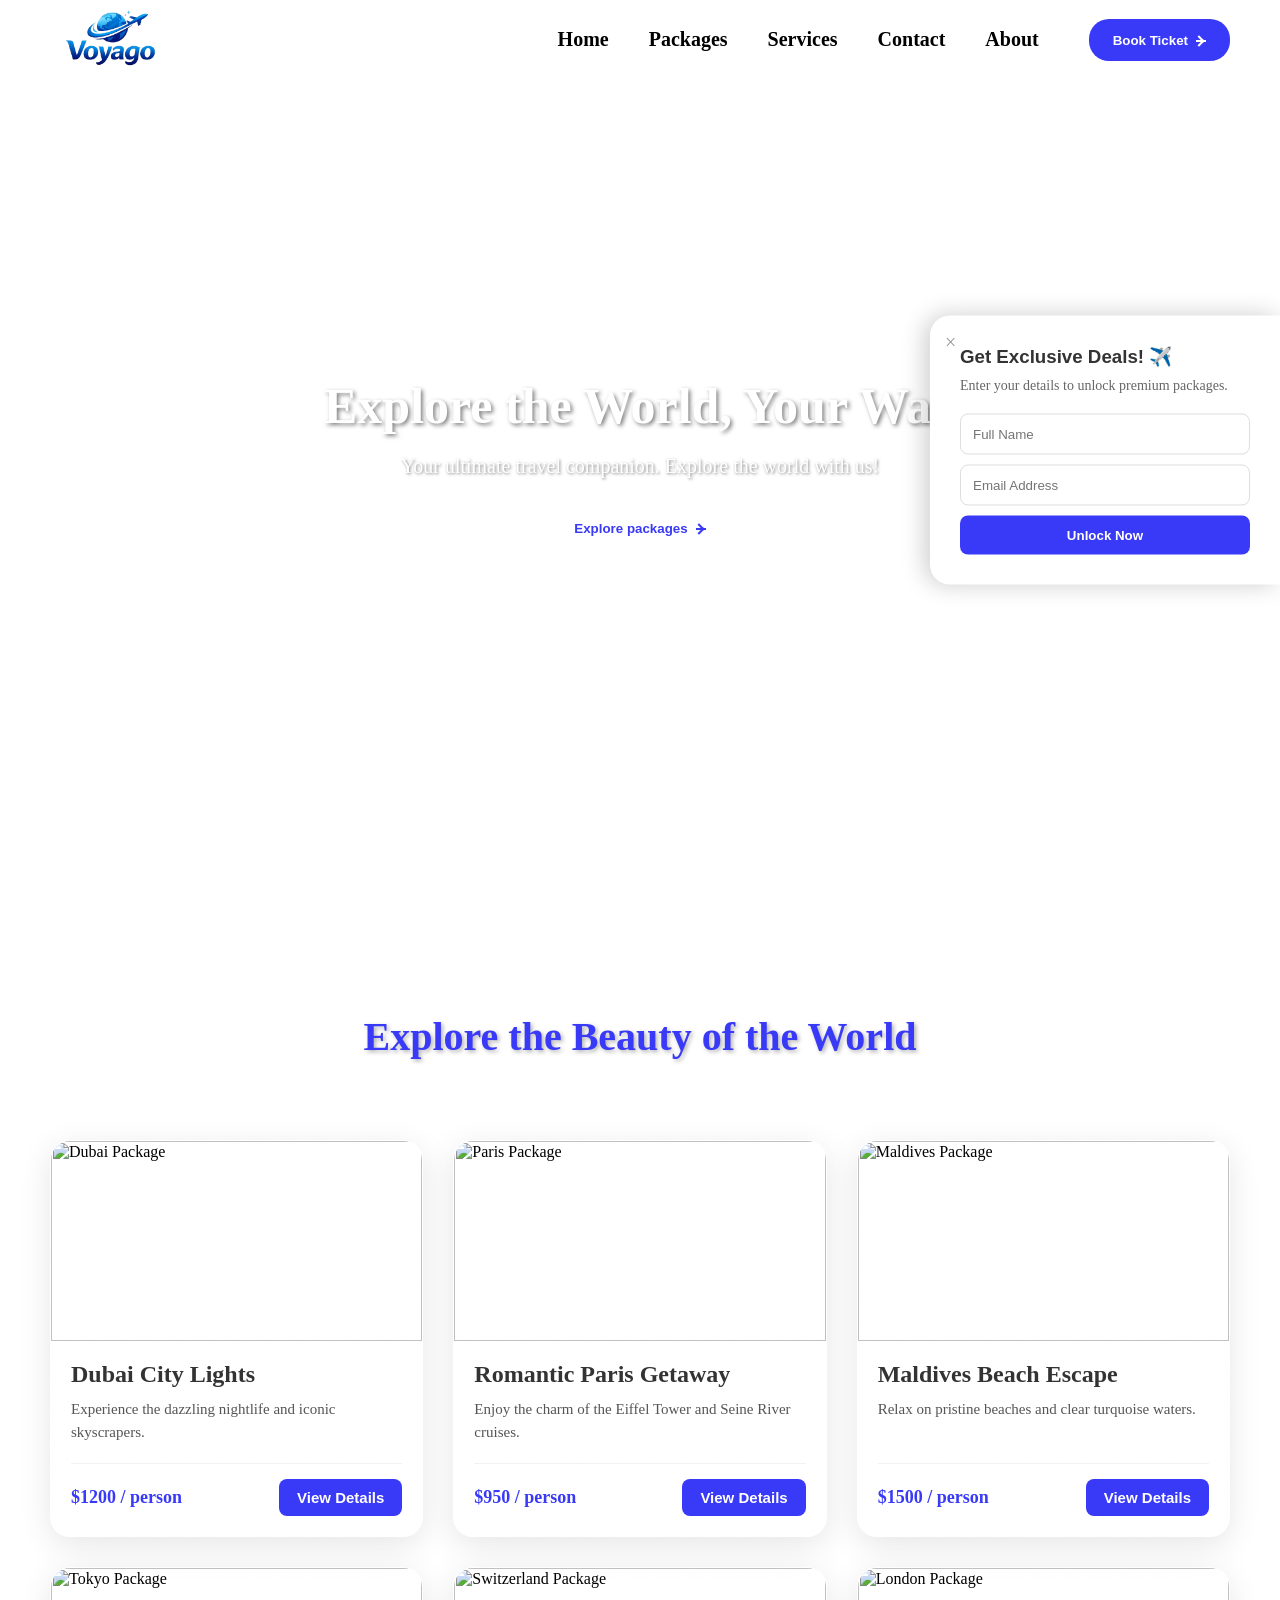
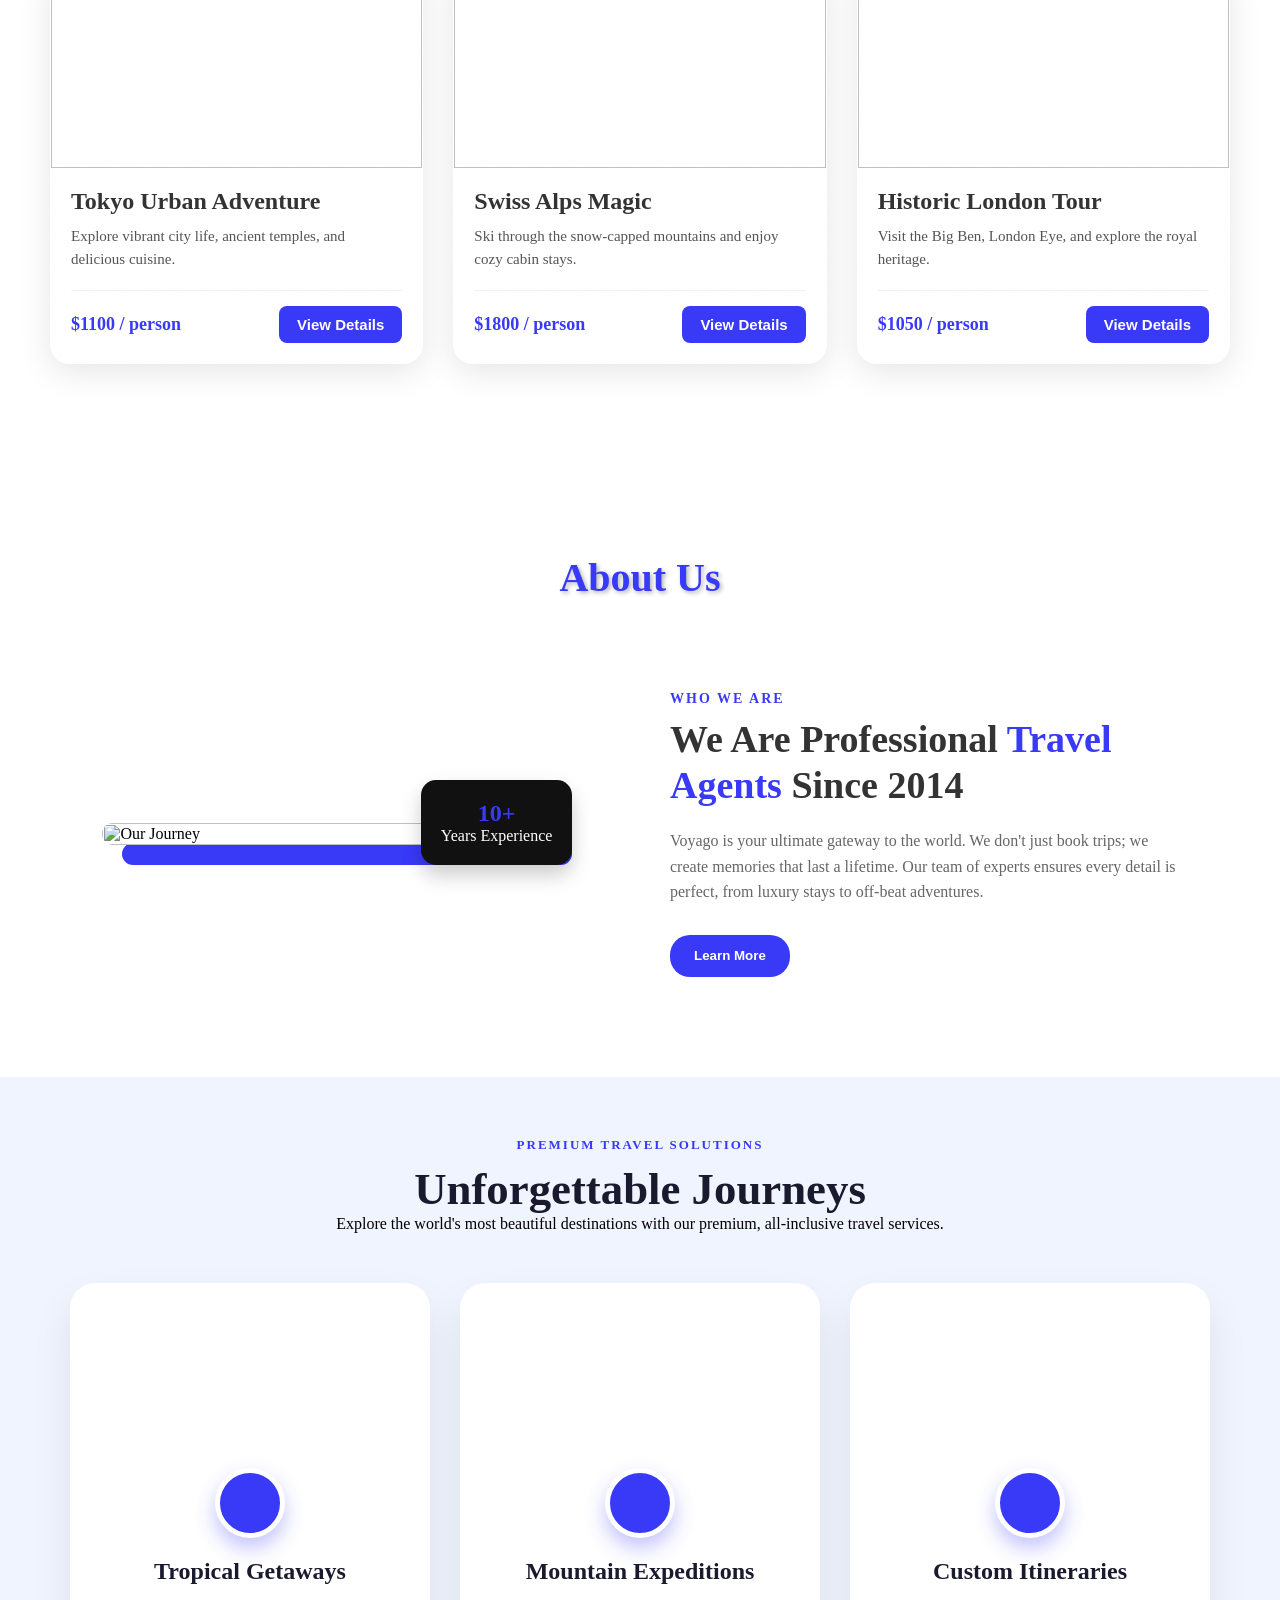
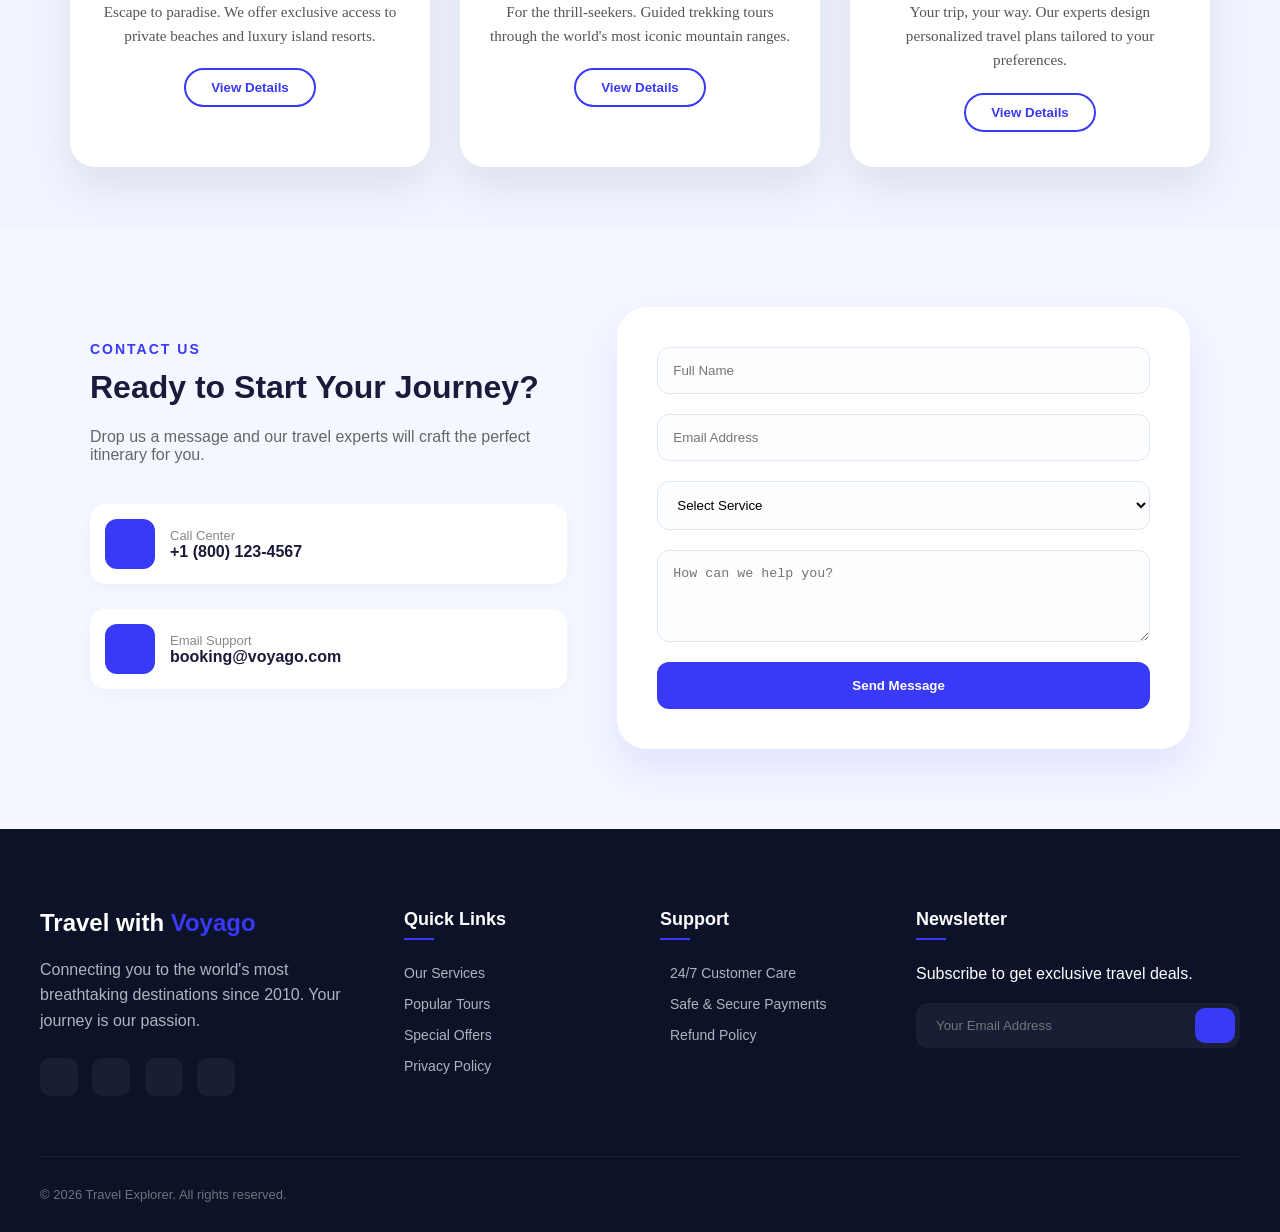
==== index.html @ 43eb56de "first commit" ====
\<!DOCTYPE html>
<html lang="en">
<head>
    <meta charset="UTF-8">
    <meta name="viewport" content="width=device-width, initial-scale=1.0">
    <title>Voyago | Travel & Tourism</title>
    <link rel="stylesheet" href="style.css">
    <link rel="shortcut icon" href="./images/tourism.png" type="image/x-icon">
    <link href="https://unpkg.com/aos@2.3.1/dist/aos.css" rel="stylesheet">
</head>
<body>
    
<!-- -------- - Header Section --------- -->

<header>
    <div class="logo">
            <a href="index.html"><img src="./images/tourism.png" alt="Voyago Logo"></a>
    </div>

    <input type="checkbox" id="check">
    <label for="check" class="checkbtn">
        <span>☰</span>
    </label>

    <nav>
        <ul>
            <li><a href="index.html">Home</a></li>
            <li><a href="#packages">Packages</a></li>
            <li><a href="#services">Services</a></li>
            <li><a href="#contact">Contact</a></li>
            <li><a href="#about">About</a></li>
        </ul>
        <button class="bn">
            <a href="signup.html">Book Ticket</a>
            <div class="arrow-wrapper"><div class="arrow"></div></div>
        </button>
    </nav>
</header>

<!-- ---------- - Hero Section content --------- -->

<div class="containerr" data-aos="fade-up-left">
    <div class="content">
        <section id="home" class="home-section">
            <h1>Explore the World, Your Way</h1>
            <p>Your ultimate travel companion. Explore the world with us!</p>
            <button class="bu">
                <a href="#packages">Explore packages</a>
                <div class="arrow-wrapper"><div class="arrow"></div></div>
            </button>
        </section>
    </div>
</div>

<!-- -------- js for entering page  --------- -->

<div id="sidePanel" class="side-panel">
    <div class="panel-content">
        <span class="close-btn">&times;</span>
        <h3>Get Exclusive Deals! ✈️</h3>
        <p>Enter your details to unlock premium packages.</p>
        <div class="input-group">
            <input type="text" id="uName" placeholder="Full Name">
            <input type="email" id="uEmail" placeholder="Email Address">
            <button id="saveData">Unlock Now</button>
        </div>
    </div>
</div>

<!-- --------- Explore the beauti of world --------- -->

<section class="destination" >

    <div class="con">
        <h1>Explore the Beauty of the World</h1>
    </div>

    <section id="packages" class="modern-cards-section">
    <div class="cards-grid">

        <div class="modern-card" >
            <img src="https://i.pinimg.com/1200x/f7/7c/69/f77c69b13645ffdb488c68adf1e78710.jpg" alt="Dubai Package">
            <div class="card-body">
                <h3>Dubai City Lights</h3>
                <p>Experience the dazzling nightlife and iconic skyscrapers.</p>
                <div class="card-footer">
                    <span class="price">$1200 / person</span>
                    <button class="action-btn">View Details</button>
                </div>
            </div>
        </div>

        <div class="modern-card">
            <img src="https://images.unsplash.com/photo-1502602898657-3e91760cbb34?q=80&w=1000&auto=format&fit=crop" alt="Paris Package">
            <div class="card-body">
                <h3>Romantic Paris Getaway</h3>
                <p>Enjoy the charm of the Eiffel Tower and Seine River cruises.</p>
                <div class="card-footer">
                    <span class="price">$950 / person</span>
                    <button class="action-btn">View Details</button>
                </div>
            </div>
        </div>

        <div class="modern-card">
            <img src="https://i.pinimg.com/736x/7b/c7/cc/7bc7cc93c780283bafe2fce40c03a6d5.jpg" alt="Maldives Package">
            <div class="card-body">
                <h3>Maldives Beach Escape</h3>
                <p>Relax on pristine beaches and clear turquoise waters.</p>
                <div class="card-footer">
                    <span class="price">$1500 / person</span>
                    <button class="action-btn">View Details</button>
                </div>
            </div>
        </div>

        <div class="modern-card">
            <img src="https://i.pinimg.com/1200x/1b/f7/90/1bf79046f379f5156c9346ef295f0a20.jpg" alt="Tokyo Package">
            <div class="card-body">
                <h3>Tokyo Urban Adventure</h3>
                <p>Explore vibrant city life, ancient temples, and delicious cuisine.</p>
                <div class="card-footer">
                    <span class="price">$1100 / person</span>
                    <button class="action-btn">View Details</button>
                </div>
            </div>
        </div>

        <div class="modern-card">
            <img src="https://images.unsplash.com/photo-1530122037265-a5f1f91d3b99?q=80&w=1000&auto=format&fit=crop" alt="Switzerland Package">
            <div class="card-body">
                <h3>Swiss Alps Magic</h3>
                <p>Ski through the snow-capped mountains and enjoy cozy cabin stays.</p>
                <div class="card-footer">
                    <span class="price">$1800 / person</span>
                    <button class="action-btn">View Details</button>
                </div>
            </div>
        </div>

        <div class="modern-card">
            <img src="https://images.unsplash.com/photo-1513635269975-59663e0ac1ad?q=80&w=1000&auto=format&fit=crop" alt="London Package">
            <div class="card-body">
                <h3>Historic London Tour</h3>
                <p>Visit the Big Ben, London Eye, and explore the royal heritage.</p>
                <div class="card-footer">
                    <span class="price">$1050 / person</span>
                    <button class="action-btn">View Details</button>
                </div>
            </div>
        </div>

    </div>
</section>

</section>


<!-- --------- about section --------- -->

<section id="about" class="about-section">
    <h1>About Us</h1>
    <div class="about-container">
        <div class="about-image">
            <div class="image-box" >
                <img src="https://images.unsplash.com/photo-1488646953014-85cb44e25828?q=80&w=1000&auto=format&fit=crop" alt="Our Journey">
                <div class="experience-badge">
                    <span>10+</span>
                    <p>Years Experience</p>
                </div>
            </div>
        </div>

        <div class="about-content">
            <h4 class="sub-title">Who We Are</h4>
            <h2>We Are Professional <span>Travel Agents</span> Since 2014</h2>
            <p>Voyago is your ultimate gateway to the world. We don't just book trips; we create memories that last a lifetime. Our team of experts ensures every detail is perfect, from luxury stays to off-beat adventures.</p>

            <button class="bn">Learn More</button>
        </div>

    </div>
</section>


<!-- --------- services section --------- -->


<section class="tour-serv-wrapper" id="services">
    <div class="tour-serv-header">
        <span class="tour-serv-badge">Premium Travel Solutions</span>
        <h2 class="tour-serv-main-title">Unforgettable Journeys</h2>
        <p class="tour-serv-description">Explore the world's most beautiful destinations with our premium, all-inclusive travel services.</p>
    </div>

    <div class="tour-serv-container-box">
        <div class="tour-serv-grid">
            
            <div class="tour-serv-card" onclick="handleServiceClick(this)">
                <div class="tour-serv-img-box" style="background-image: url('https://images.unsplash.com/photo-1507525428034-b723cf961d3e?auto=format&fit=crop&w=500&q=80');">
                </div>
                <div class="tour-serv-content">
                    <div class="tour-serv-icon-circle">
                        <i class="fas fa-umbrella-beach"></i>
                    </div>
                    <h3>Tropical Getaways</h3>
                    <p>Escape to paradise. We offer exclusive access to private beaches and luxury island resorts.</p>
                    <button class="tour-serv-btn">View Details</button>
                </div>
            </div>

            <div class="tour-serv-card" onclick="handleServiceClick(this)">
                <div class="tour-serv-img-box" style="background-image: url('https://images.unsplash.com/photo-1464822759023-fed622ff2c3b?auto=format&fit=crop&w=500&q=80');">
                </div>
                <div class="tour-serv-content">
                    <div class="tour-serv-icon-circle">
                        <i class="fas fa-hiking"></i>
                    </div>
                    <h3>Mountain Expeditions</h3>
                    <p>For the thrill-seekers. Guided trekking tours through the world's most iconic mountain ranges.</p>
                    <button class="tour-serv-btn">View Details</button>
                </div>
            </div>

            <div class="tour-serv-card" onclick="handleServiceClick(this)">
                <div class="tour-serv-img-box" style="background-image: url('https://images.unsplash.com/photo-1576013551627-0cc20b96c2a7?auto=format&fit=crop&w=500&q=80');">
                </div>
                <div class="tour-serv-content">
                    <div class="tour-serv-icon-circle">
                        <i class="fas fa-map-marked-alt"></i>
                    </div>
                    <h3>Custom Itineraries</h3>
                    <p>Your trip, your way. Our experts design personalized travel plans tailored to your preferences.</p>
                    <button class="tour-serv-btn">View Details</button>
                </div>
            </div>

        </div>
    </div>
</section>


<!-- ----------- conact section --------- -->


<section class="contact-v2-section" id="contact">
    <div class="contact-v2-wrapper">
        <div class="contact-v2-grid">
            
            <div class="contact-v2-details">
                <h4 class="contact-v2-subtitle">Contact Us</h4>
                <h2 class="contact-v2-title">Ready to Start Your Journey?</h2>
                <p class="contact-v2-text">Drop us a message and our travel experts will craft the perfect itinerary for you.</p>
                
                <div class="contact-v2-info-cards">
                    <div class="contact-v2-item">
                        <div class="contact-v2-icon-box"><i class="fas fa-phone-alt"></i></div>
                        <div class="contact-v2-item-text">
                            <span>Call Center</span>
                            <strong>+1 (800) 123-4567</strong>
                        </div>
                    </div>
                    
                    <div class="contact-v2-item">
                        <div class="contact-v2-icon-box"><i class="fas fa-envelope-open-text"></i></div>
                        <div class="contact-v2-item-text">
                            <span>Email Support</span>
                            <strong>booking@voyago.com</strong>
                        </div>
                    </div>
                </div>
            </div>

            <div class="contact-v2-form-container">
                <form id="contactV2Form" class="contact-v2-main-form">
                    <div class="contact-v2-input-group">
                        <input type="text" id="v2-name" placeholder="Full Name" required>
                    </div>
                    <div class="contact-v2-input-group">
                        <input type="email" id="v2-email" placeholder="Email Address" required>
                    </div>
                    <div class="contact-v2-input-group">
                        <select id="v2-service" required>
                            <option value="" disabled selected>Select Service</option>
                            <option value="flight">Flight Booking</option>
                            <option value="hotel">Hotel Reservation</option>
                            <option value="package">Holiday Package</option>
                        </select>
                    </div>
                    <div class="contact-v2-input-group">
                        <textarea id="v2-message" placeholder="How can we help you?" rows="4" required></textarea>
                    </div>
                    <button type="submit" class="contact-v2-submit-btn">
                        <span>Send Message</span>
                        <i class="fas fa-paper-plane"></i>
                    </button>
                </form>
            </div>

        </div>
    </div>
</section>


<!-- -------- footer section --------- -->


<footer class="footer-v3-area">
    <div class="footer-v3-container">
        <div class="footer-v3-grid">
            
            <div class="footer-v3-col footer-v3-about">
                <h3 class="footer-v3-logo">Travel with <span>Voyago</span></h3>
                <p class="footer-v3-desc">
                    Connecting you to the world's most breathtaking destinations since 2010. Your journey is our passion.
                </p>
                <div class="footer-v3-socials">
                    <a href="#"><i class="fab fa-facebook-f"></i></a>
                    <a href="#"><i class="fab fa-instagram"></i></a>
                    <a href="#"><i class="fab fa-twitter"></i></a>
                    <a href="#"><i class="fab fa-youtube"></i></a>
                </div>
            </div>

            <div class="footer-v3-col">
                <h4 class="footer-v3-heading">Quick Links</h4>
                <ul class="footer-v3-links">
                    <li><a href="#">Our Services</a></li>
                    <li><a href="#">Popular Tours</a></li>
                    <li><a href="#">Special Offers</a></li>
                    <li><a href="#">Privacy Policy</a></li>
                </ul>
            </div>

            <div class="footer-v3-col">
                <h4 class="footer-v3-heading">Support</h4>
                <ul class="footer-v3-contact">
                    <li><i class="fas fa-headset"></i> 24/7 Customer Care</li>
                    <li><i class="fas fa-shield-alt"></i> Safe & Secure Payments</li>
                    <li><i class="fas fa-file-invoice-dollar"></i> Refund Policy</li>
                </ul>
            </div>

            <div class="footer-v3-col footer-v3-newsletter">
                <h4 class="footer-v3-heading">Newsletter</h4>
                <p>Subscribe to get exclusive travel deals.</p>
                <form class="footer-v3-form" id="footerNewsletter">
                    <input type="email" placeholder="Your Email Address" required>
                    <button type="submit"><i class="fas fa-paper-plane"></i></button>
                </form>
            </div>

        </div>

        <div class="footer-v3-bottom">
            <p>&copy; 2026 Travel Explorer. All rights reserved.</p>
            <div class="footer-v3-cards">
                <i class="fab fa-cc-visa"></i>
                <i class="fab fa-cc-mastercard"></i>
                <i class="fab fa-cc-paypal"></i>
            </div>
        </div>
    </div>
</footer>


</body>
<script src="app.js"></script>
<script src="https://unpkg.com/aos@2.3.1/dist/aos.js"></script>
<script>
  AOS.init();
</script>
</html>
---- style.css ----
* {
    margin: 0;
    padding: 0;
    box-sizing: border-box;
}
body {
    background: url("https://i.pinimg.com/1200x/19/ef/b1/19efb152dbec812183a7a34194d14365.jpg") no-repeat center center/cover; 
    height: 100vh;
    overflow-x: hidden;
}
html{
    scroll-behavior: smooth;
}
header {
  display: flex;
  justify-content: space-between;
  align-items: center;
  background-color: white;
  height: 80px;
  padding: 0 50px;
  position: fixed;
  top: 0;
  left: 0;
  right: 0;
  z-index: 1000;
}
.logo img {
    width: 150px;
    border-radius: 50%;
    display: block;
    margin-top: 10px;
    margin-left: -10px;
}
nav {
    display: flex;
    align-items: center;
}
nav ul {
    display: flex;
    list-style: none;
    margin-right: 30px;
}
nav ul li {
    margin: 0 20px;
}
nav ul li a {
    text-decoration: none;
    color: black;
    font-size: 20px;
    font-weight: bold;
}
nav ul li a:hover {
    color: rgb(57, 57, 248);
    transition: 0.5s ease;
}
nav ul li a::after {
    content: "";
    display: block;
    width: 0;
    height: 2px;
    background-color: black;
    transition: width 0.3s ease;
}
nav ul li a:hover::after {
    width: 100%;
    background-color: rgb(57, 57, 248);
}
.bn {
    --primary-color: rgb(57, 57, 248);
    --secondary-color: #fff;
    --hover-color: #111;
    --arrow-width: 10px;
    --arrow-stroke: 2px;
    border: 0;
    border-radius: 20px;
    color: var(--secondary-color);
    padding: 1em 1.8em;
    background: var(--primary-color);
    display: flex;
    align-items: center;
    gap: 0.6em;
    font-weight: bold;
    cursor: pointer;
}
.bn a {
    text-decoration: none;
    color: var(--secondary-color);
}
.bn:hover {
    background: var(--hover-color);
    transition: 0.3s ease;
}
.containerr {
    width: 100%;
    height: calc(100vh - 80px); /* Adjust for header height */
    display: flex;
    justify-content: center;
    align-items: center;
    margin-top: 35px;
}
.content {
    text-align: center;
}
.content h1 {
    font-size: 50px;
    color: white;
    font-weight: bold;
    text-shadow: 2px 2px 4px rgba(0, 0, 0, 0.5);
}
.content p {
    font-size: 20px;
    color: white;
    margin: 20px 0;
    text-shadow: 1px 1px 3px rgba(0, 0, 0, 0.5);
}
.bu {
    --primary-color: #ffff;
    --secondary-color: rgb(57, 57, 248);
    --hover-color: #eceff2;
    --arrow-width: 10px;
    --arrow-stroke: 2px;
    border: 0;
    border-radius: 50px;
    color: var(--secondary-color);
    padding: 1em 1.8em;
    background: var(--primary-color);
    display: flex;
    align-items: center;
    gap: 0.6em;
    font-weight: bold;
    margin: 30px auto 0; /* Horizontal auto for perfect center */
    cursor: pointer;
}
.bu a {
    text-decoration: none;
    color: var(--secondary-color);
}
.bu:hover {
    background: var(--hover-color);
    transition: 0.3s ease;
}
.arrow-wrapper { display: flex; justify-content: center; align-items: center; }
.arrow { 
    margin-top: 1px; width: var(--arrow-width); height: var(--arrow-stroke); 
    background: currentColor; position: relative; transition: 0.2s; 
}
.arrow::before {
    content: ""; position: absolute; border: solid currentColor;
    border-width: 0 var(--arrow-stroke) var(--arrow-stroke) 0;
    display: inline-block; top: -3px; right: 3px; padding: 3px; transform: rotate(-45deg);
}
#check { display: none; }
.checkbtn { font-size: 30px; color: #333; cursor: pointer; display: none; }
@media (max-width: 1024px) {
    header { padding: 0 20px; }
    .checkbtn { display: block; }
    
    nav {
        position: fixed;
        width: 100%;
        height: 100vh;
        background: white;
        top: 80px;
        left: -100%;
        flex-direction: column;
        justify-content: flex-start;
        padding-top: 50px;
        transition: all 0.5s;
    }

    nav ul { flex-direction: column; margin-right: 0; }
    nav ul li { margin: 15px 0; }
    
    #check:checked ~ nav { left: 0; }
    .bn { margin-top: 20px; }
}
@media (max-width: 600px) {
    .content h1 { font-size: 35px; }
    .content p { font-size: 16px; }
}


/* Side Panel Styling */


.side-panel {
    position: fixed;
    right: -400px; /* Shuru mein screen se bahar */
    top: 50%;
    transform: translateY(-50%);
    width: 350px;
    background: white;
    box-shadow: -5px 0 25px rgba(0,0,0,0.2);
    border-radius: 20px 0 0 20px;
    transition: 0.5s ease-in-out;
    z-index: 2000;
    padding: 30px;
}
.side-panel.active {
    right: 0; /* Slide in effect */
}
.panel-content h3 {
    font-family: sans-serif;
    color: #333;
    margin-bottom: 10px;
}
.panel-content p {
    font-size: 14px;
    color: #666;
    margin-bottom: 20px;
}
.input-group input {
    width: 100%;
    padding: 12px;
    margin-bottom: 10px;
    border: 1px solid #ddd;
    border-radius: 8px;
    outline: none;
}
.input-group button {
    width: 100%;
    padding: 12px;
    background: rgb(57, 57, 248);
    color: white;
    border: none;
    border-radius: 8px;
    font-weight: bold;
    cursor: pointer;
    transition: 0.3s;
}
.input-group button:hover {
    background: #111;
}
.close-btn {
    position: absolute;
    top: 15px;
    left: 15px;
    font-size: 20px;
    cursor: pointer;
    color: #999;
}


/* -------- explore the beauti of world ---------  */

.con{
    width: 100%;
    margin-top: 120px;
    display: flex;
    justify-content: center;
    align-items: center;
}
.con h1 {
  font-size: 40px;
  color: rgb(57, 57, 248);
  font-weight: bold;
  margin-top: 20px;
  text-shadow: 2px 2px 4px rgba(0,0,0,0.3);
}
.modern-cards-section {
    padding: 80px 50px;
    text-align: center;
}
.cards-grid {
    display: grid;
    grid-template-columns: repeat(auto-fit, minmax(280px, 1fr)); 
    gap: 30px;
    justify-content: center;
    max-width: 1200px;
    margin: 0 auto;
}
.modern-card {
    background: linear-gradient(135deg, rgba(255, 255, 255, 0.1), rgba(255, 255, 255, 0));
    backdrop-filter: blur(10px);
    -webkit-backdrop-filter: blur(10px);
    border-radius: 20px;
    border: 1px solid rgba(255, 255, 255, 0.18);
    box-shadow: 0 8px 32px 0 rgba(0, 0, 0, 0.1);
    overflow: hidden;
    transition: transform 0.4s ease, box-shadow 0.4s ease;
    text-align: left;
    display: flex;
    flex-direction: column;
}
.modern-card:hover {
    transform: translateY(-15px);
    box-shadow: 0 15px 45px 0 rgba(0, 0, 0, 0.2);
}
.modern-card img {
    width: 100%;
    height: 200px; 
    object-fit: cover;
    transition: transform 0.4s ease;
}
.modern-card:hover img {
    transform: scale(1.05);
}
.card-body {
    padding: 20px;
    flex-grow: 1;
    display: flex;
    flex-direction: column;
    justify-content: space-between;
}
.card-body h3 {
    font-size: 24px;
    color: #333;
    margin-bottom: 10px;
    font-weight: bold;
}
.card-body p {
    font-size: 15px;
    color: #555;
    line-height: 1.5;
    margin-bottom: 20px;
}
.card-footer {
    display: flex;
    justify-content: space-between;
    align-items: center;
    margin-top: auto;
    padding-top: 15px;
    border-top: 1px solid rgba(0,0,0,0.05);
}
.card-footer .price {
    font-size: 18px;
    font-weight: bold;
    color: rgb(57, 57, 248);
}
.action-btn {
    background: rgb(57, 57, 248);
    color: white;
    padding: 10px 18px;
    border: none;
    border-radius: 8px;
    cursor: pointer;
    font-weight: bold;
    font-size: 15px;
    transition: 0.3s ease;
}
.action-btn:hover {
    background: #111;
}
@media (max-width: 768px) {
    .modern-cards-section {
        padding: 60px 20px;
    }
    .cards-grid {
        grid-template-columns: 1fr; 
    }
}


/* ------- about section --------- */


.about-section {
    padding: 100px 8%;
    background-color: #fff;
    overflow: hidden;
}
.about-section h1 {
    text-align: center;
    margin-bottom: 90px;
    font-size: 40px;
  color: rgb(57, 57, 248);
  font-weight: bold;
  margin-top: 10px;
  text-shadow: 2px 2px 4px rgba(0,0,0,0.3);
}
.about-container {
    display: flex;
    align-items: center;
    gap: 60px;
    max-width: 1200px;
    margin: 0 auto;
}
.about-image {
    flex: 1;
    position: relative;
}
.image-box {
    position: relative;
    width: 100%;
    max-width: 450px;
}
.image-box img {
    width: 100%;
    border-radius: 20px;
    box-shadow: 20px 20px 0px rgb(57, 57, 248); /* Decorative solid shadow */
    transition: 0.4s;
}
.image-box:hover img {
    transform: translate(5px, 5px);
    box-shadow: 10px 10px 0px #645bff;
}
.experience-badge {
    position: absolute;
    bottom: -20px;
    right: -20px;
    background: #111;
    color: white;
    padding: 20px;
    border-radius: 15px;
    text-align: center;
    box-shadow: 0 10px 20px rgba(0,0,0,0.2);
}
.experience-badge span {
    font-size: 24px;
    font-weight: bold;
    color: rgb(57, 57, 248);
    display: block;
}
.about-content {
    flex: 1;
}
.sub-title {
    color: rgb(57, 57, 248);
    text-transform: uppercase;
    letter-spacing: 2px;
    font-size: 14px;
    margin-bottom: 10px;
}
.about-content h2 {
    font-size: 38px;
    color: #333;
    line-height: 1.2;
    margin-bottom: 20px;
}
.about-content h2 span {
    color: rgb(57, 57, 248);
}
.about-content p {
    color: #666;
    line-height: 1.6;
    margin-bottom: 30px;
    font-size: 16px;
}
.about-stats {
    display: grid;
    grid-template-columns: 1fr 1fr;
    gap: 20px;
    margin-bottom: 30px;
}
.stat-item {
    display: flex;
    align-items: center;
    gap: 15px;
}
.stat-icon {
    font-size: 30px;
    background: #f0f0ff;
    width: 60px;
    height: 60px;
    display: flex;
    align-items: center;
    justify-content: center;
    border-radius: 50%;
}
.stat-item h4 {
    font-size: 20px;
    color: #333;
}
.stat-item p {
    margin: 0;
    font-size: 14px;
}
@media (max-width: 992px) {
    .about-container {
        flex-direction: column;
        text-align: center;
    }
    .about-stats {
        justify-items: center;
    }
    .image-box {
        margin: 0 auto 40px;
    }
    .experience-badge {
        right: 10px;
    }
}


/* ------ service section ------ */

.tour-serv-wrapper {
    padding: 60px 20px;
    background-color: #f0f4ff;
}
.tour-serv-header {
    text-align: center;
    margin-bottom: 50px;
}
.tour-serv-badge {
    color: rgb(57, 57, 248);
    font-weight: 600;
    letter-spacing: 2px;
    text-transform: uppercase;
    font-size: 13px;
}
.tour-serv-main-title {
    font-size: 2.8rem;
    color: #1a1a2e;
    margin-top: 10px;
}
.tour-serv-container-box {
    max-width: 1140px;
    margin: 0 auto;
}
.tour-serv-grid {
    display: grid;
    grid-template-columns: repeat(auto-fit, minmax(300px, 1fr));
    gap: 30px;
}
.tour-serv-card {
    background: #fff;
    border-radius: 25px;
    overflow: hidden;
    box-shadow: 0 20px 40px rgba(0,0,0,0.08);
    transition: all 0.5s cubic-bezier(0.23, 1, 0.32, 1);
    cursor: pointer;
    position: relative;
}
.tour-serv-img-box {
    height: 220px;
    background-size: cover;
    background-position: center;
    transition: transform 0.6s ease;
}
.tour-serv-card:hover .tour-serv-img-box {
    transform: scale(1.1);
}
.tour-serv-content {
    padding: 35px 25px;
    text-align: center;
    position: relative;
    background: #fff;
}
.tour-serv-icon-circle {
    width: 70px;
    height: 70px;
    background: rgb(57, 57, 248);
    color: white;
    border-radius: 50%;
    display: flex;
    align-items: center;
    justify-content: center;
    font-size: 24px;
    margin: -70px auto 20px auto; /* Floating icon effect */
    border: 5px solid #fff;
    box-shadow: 0 10px 20px rgba(57, 57, 248, 0.3);
}
.tour-serv-card h3 {
    color: #1a1a2e;
    font-size: 1.5rem;
    margin-bottom: 15px;
}
.tour-serv-card p {
    color: #555;
    font-size: 0.95rem;
    line-height: 1.6;
}
.tour-serv-btn {
    margin-top: 20px;
    background: transparent;
    border: 2px solid rgb(57, 57, 248);
    color: rgb(57, 57, 248);
    padding: 10px 25px;
    border-radius: 30px;
    font-weight: 600;
    transition: 0.3s;
}
.tour-serv-card:hover {
    transform: translateY(-15px);
}
.tour-serv-card:hover .tour-serv-btn {
    background: rgb(57, 57, 248);
    color: #fff;
}

/* --------- contact section --------- */

.contact-v2-section {
    padding: 80px 20px;
    background-color: #f4f7ff;
    font-family: 'Poppins', sans-serif;
}
.contact-v2-wrapper {
    max-width: 1100px;
    margin: 0 auto;
}
.contact-v2-grid {
    display: grid;
    grid-template-columns: 1fr 1.2fr;
    gap: 50px;
    align-items: center;
}
.contact-v2-subtitle {
    color: rgb(57, 57, 248);
    text-transform: uppercase;
    letter-spacing: 2px;
    font-size: 14px;
    margin-bottom: 10px;
}
.contact-v2-title {
    font-size: 32px;
    color: #1a1a3a;
    line-height: 1.3;
}
.contact-v2-text {
    color: #666;
    margin: 20px 0 40px;
}
.contact-v2-item {
    display: flex;
    align-items: center;
    margin-bottom: 25px;
    background: #fff;
    padding: 15px;
    border-radius: 15px;
    box-shadow: 0 5px 15px rgba(0,0,0,0.03);
}
.contact-v2-icon-box {
    width: 50px;
    height: 50px;
    background: rgb(57, 57, 248);
    color: #fff;
    border-radius: 12px;
    display: flex;
    justify-content: center;
    align-items: center;
    font-size: 20px;
    margin-right: 15px;
}
.contact-v2-item-text span {
    display: block;
    font-size: 13px;
    color: #888;
}
.contact-v2-item-text strong {
    color: #1a1a3a;
    font-size: 16px;
}
.contact-v2-form-container {
    background: #fff;
    padding: 40px;
    border-radius: 30px;
    box-shadow: 0 20px 40px rgba(57, 57, 248, 0.1);
}
.contact-v2-input-group {
    margin-bottom: 20px;
}
.contact-v2-input-group input, 
.contact-v2-input-group select, 
.contact-v2-input-group textarea {
    width: 100%;
    padding: 15px;
    border: 1px solid #e0e6f0;
    border-radius: 12px;
    outline: none;
    transition: 0.3s;
    background: #fcfdfe;
}
.contact-v2-input-group input:focus {
    border-color: rgb(57, 57, 248);
    background: #fff;
}
.contact-v2-submit-btn {
    width: 100%;
    background: rgb(57, 57, 248);
    color: #fff;
    padding: 16px;
    border: none;
    border-radius: 12px;
    font-weight: 600;
    cursor: pointer;
    display: flex;
    justify-content: center;
    align-items: center;
    gap: 10px;
    transition: 0.3s;
}
.contact-v2-submit-btn:hover {
    box-shadow: 0 10px 20px rgba(57, 57, 248, 0.3);
    transform: translateY(-2px);
}
@media (max-width: 850px) {
    .contact-v2-grid { grid-template-columns: 1fr; }
}


/* <!-- -------- footer section --------- --> */


.footer-v3-area {
    background-color: #0c1228; /* Dark Navy for contrast */
    color: #ffffff;
    padding: 80px 20px 30px;
    font-family: 'Poppins', sans-serif;
}
.footer-v3-container {
    max-width: 1200px;
    margin: 0 auto;
}
.footer-v3-grid {
    display: grid;
    grid-template-columns: 1.5fr 1fr 1fr 1.5fr;
    gap: 40px;
    margin-bottom: 60px;
}
.footer-v3-logo {
    font-size: 24px;
    font-weight: 700;
    margin-bottom: 20px;
}
.footer-v3-logo span {
    color: rgb(57, 57, 248); /* Your specific blue */
}
.footer-v3-desc {
    color: #adb5bd;
    line-height: 1.6;
    margin-bottom: 25px;
}
.footer-v3-socials a {
    display: inline-flex;
    width: 38px;
    height: 38px;
    background: rgba(255, 255, 255, 0.05);
    color: #fff;
    border-radius: 10px;
    align-items: center;
    justify-content: center;
    margin-right: 10px;
    transition: 0.3s ease;
    text-decoration: none;
}
.footer-v3-socials a:hover {
    background: rgb(57, 57, 248);
    transform: translateY(-3px);
}
.footer-v3-heading {
    font-size: 18px;
    margin-bottom: 25px;
    position: relative;
    padding-bottom: 10px;
}
.footer-v3-heading::after {
    content: '';
    position: absolute;
    left: 0;
    bottom: 0;
    width: 30px;
    height: 2px;
    background: rgb(57, 57, 248);
}
.footer-v3-links, .footer-v3-contact {
    list-style: none;
    padding: 0;
}
.footer-v3-links li, .footer-v3-contact li {
    margin-bottom: 15px;
    color: #adb5bd;
    font-size: 14px;
}
.footer-v3-links a {
    color: #adb5bd;
    text-decoration: none;
    transition: 0.3s;
}
.footer-v3-links a:hover {
    color: rgb(57, 57, 248);
    padding-left: 5px;
}
.footer-v3-contact i {
    color: rgb(57, 57, 248);
    margin-right: 10px;
}
/* Newsletter Styling */
.footer-v3-form {
    display: flex;
    margin-top: 20px;
    background: rgba(255, 255, 255, 0.05);
    padding: 5px;
    border-radius: 12px;
}
.footer-v3-form input {
    flex: 1;
    background: transparent;
    border: none;
    padding: 10px 15px;
    color: #fff;
    outline: none;
}
.footer-v3-form button {
    background: rgb(57, 57, 248);
    color: #fff;
    border: none;
    padding: 10px 20px;
    border-radius: 10px;
    cursor: pointer;
    transition: 0.3s;
}
.footer-v3-form button:hover {
    background: #2a2af5;
}
/* Bottom Footer */
.footer-v3-bottom {
    border-top: 1px solid rgba(255, 255, 255, 0.05);
    padding-top: 30px;
    display: flex;
    justify-content: space-between;
    align-items: center;
    color: #6c757d;
    font-size: 13px;
}
.footer-v3-cards {
    font-size: 24px;
    display: flex;
    gap: 15px;
}
@media (max-width: 992px) {
    .footer-v3-grid { grid-template-columns: 1fr 1fr; }
}
@media (max-width: 600px) {
    .footer-v3-grid { grid-template-columns: 1fr; }
    .footer-v3-bottom { flex-direction: column; gap: 20px; text-align: center; }
}
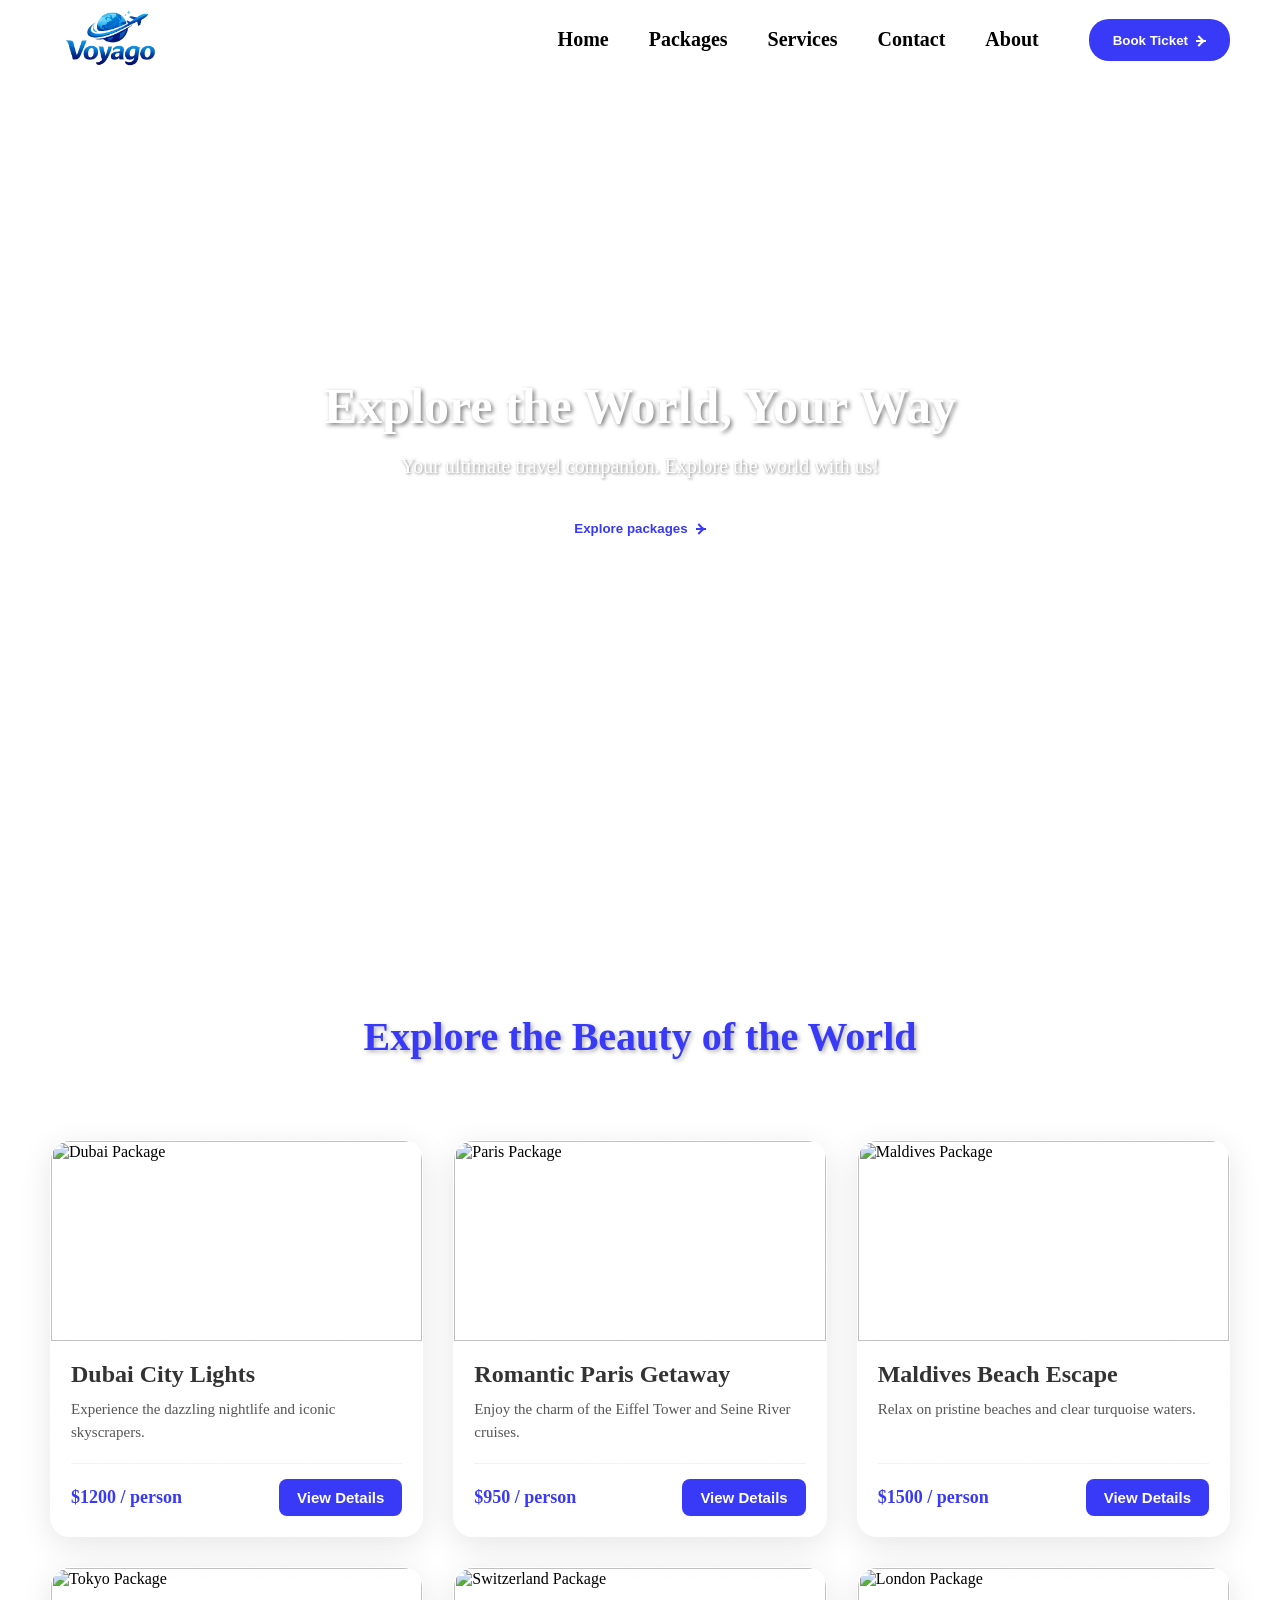
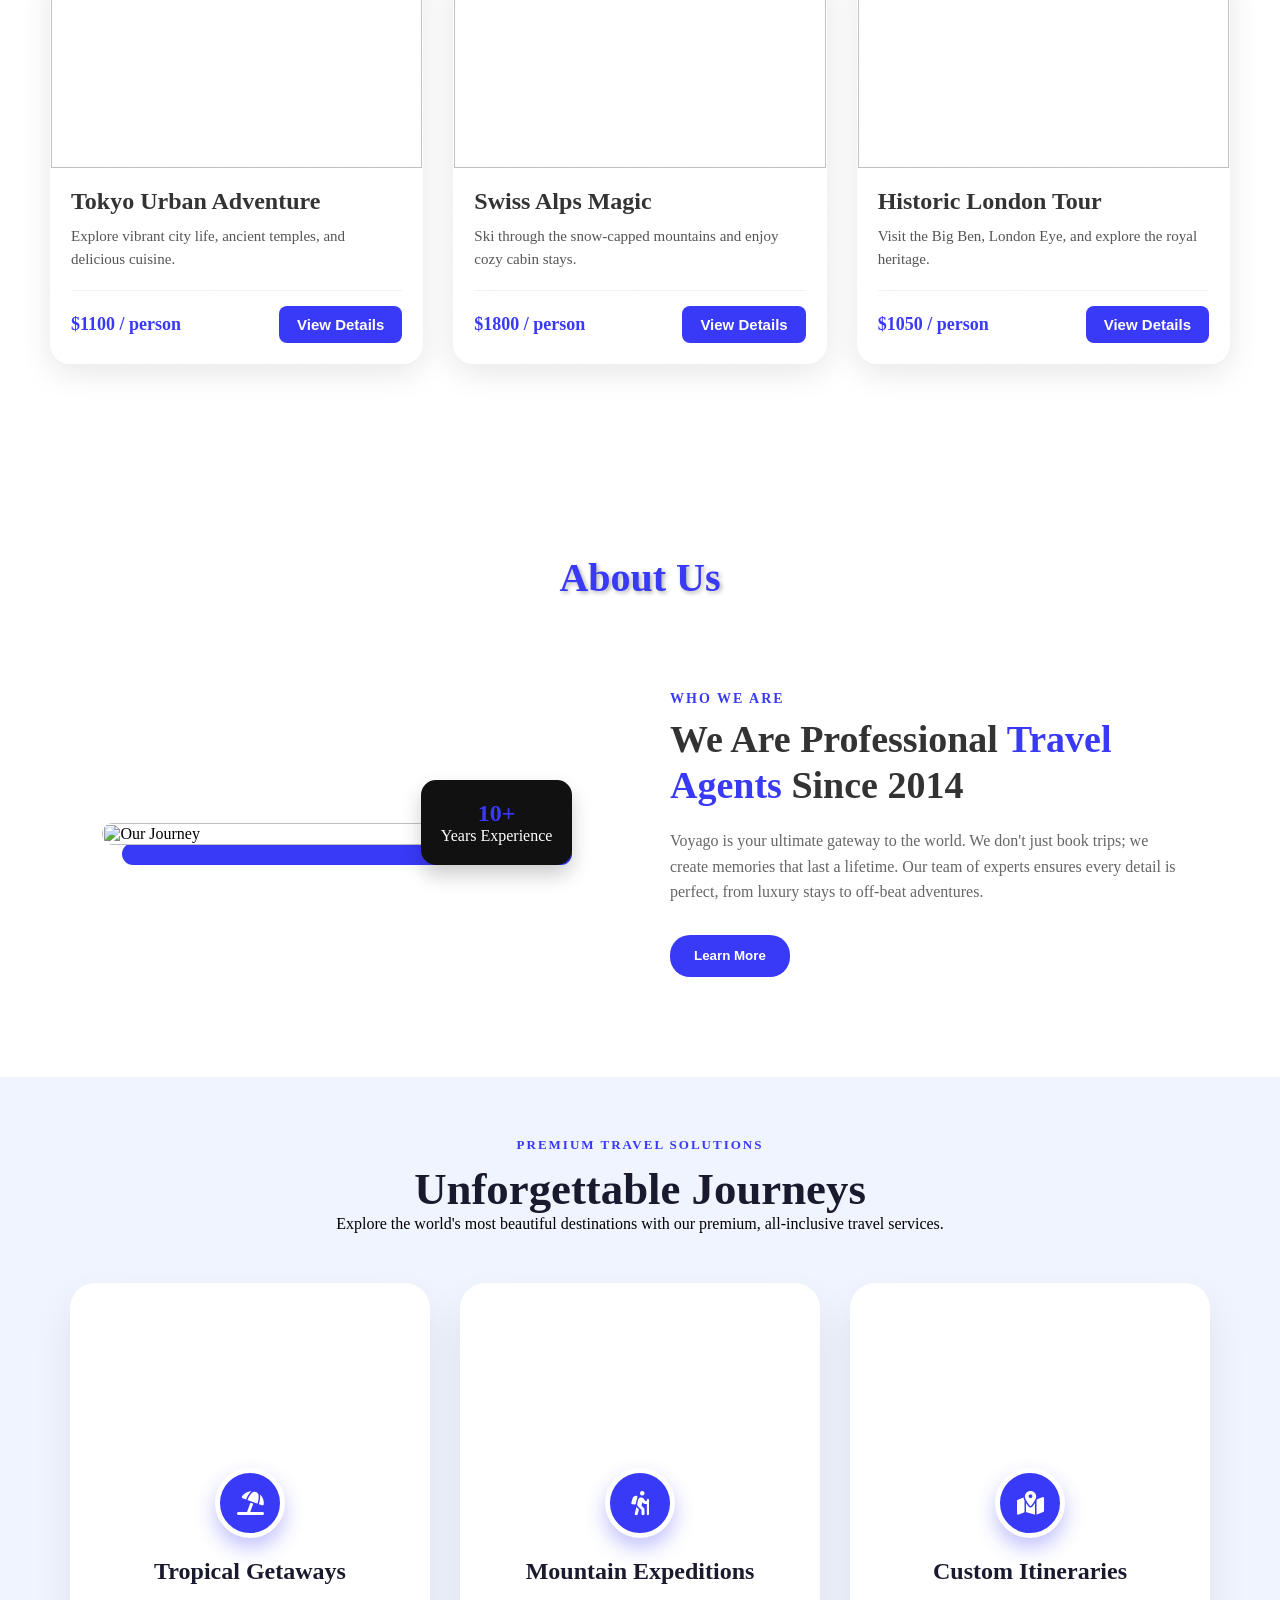
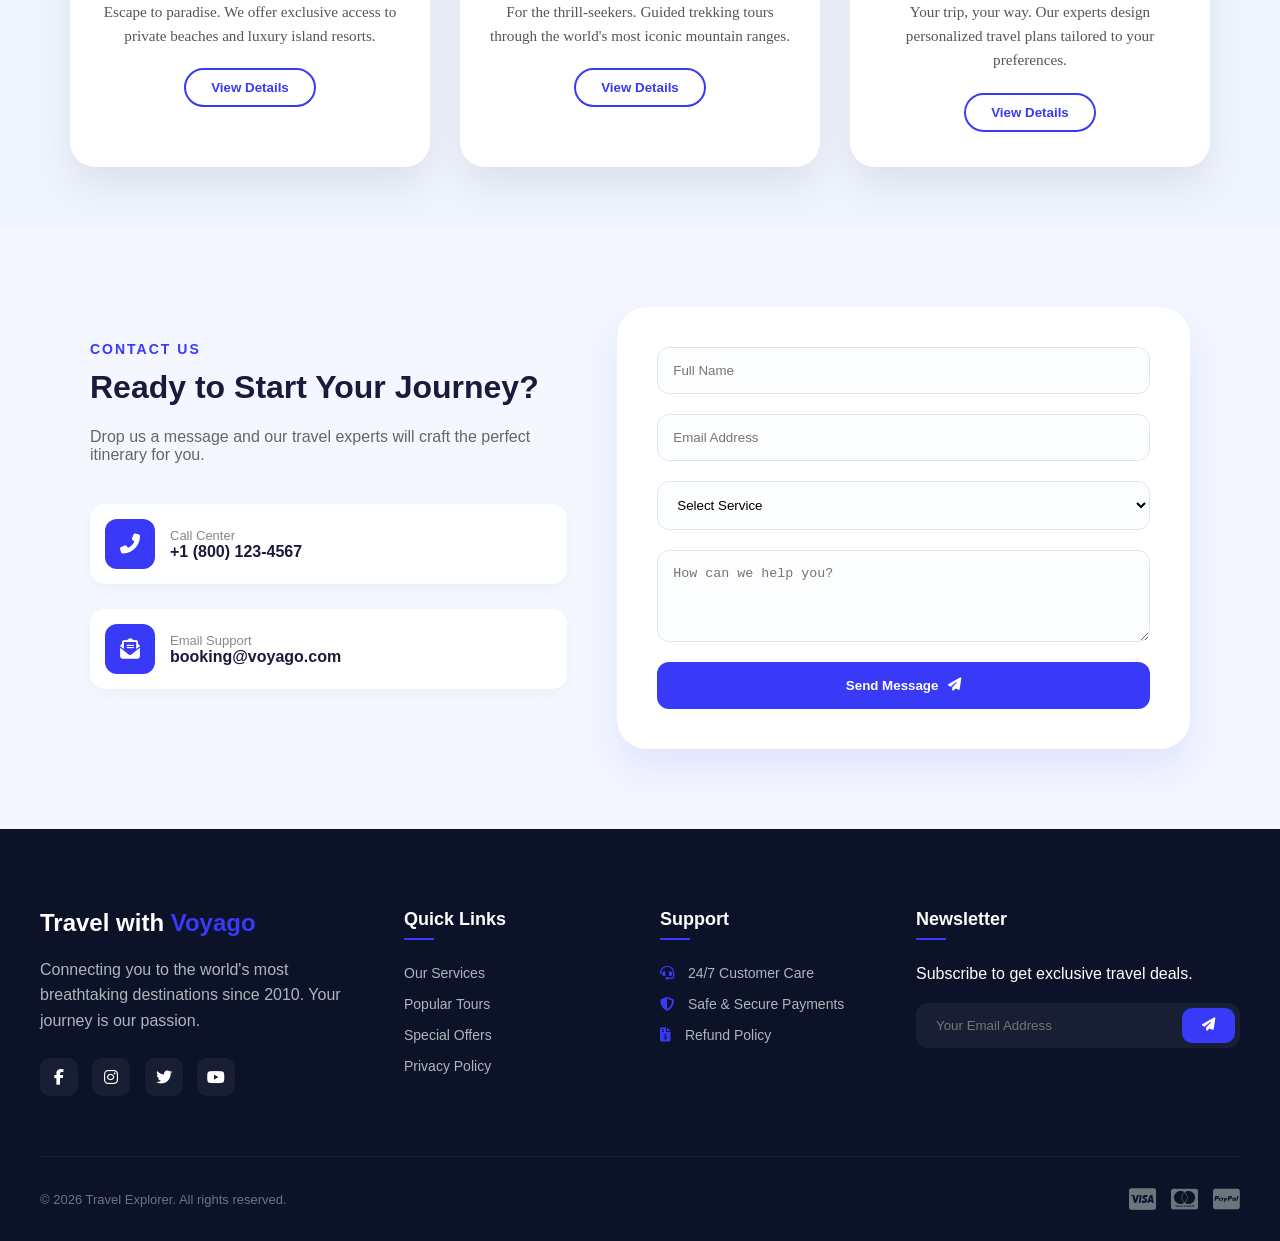
==== commit 577f7d3a: "Updated project files" ====
--- a/index.html
+++ b/index.html
@@ -7,9 +7,22 @@
     <link rel="stylesheet" href="style.css">
     <link rel="shortcut icon" href="./images/tourism.png" type="image/x-icon">
     <link href="https://unpkg.com/aos@2.3.1/dist/aos.css" rel="stylesheet">
+    <link rel="stylesheet" href="https://cdnjs.cloudflare.com/ajax/libs/font-awesome/6.5.1/css/all.min.css">
 </head>
 <body>
     
+    <!-- --------- loader --------- -->
+
+<!-- !-- ===== PRELOADER ===== --> 
+<div id="voyago-preloader">
+    <img src="./images/tourism.png" class="loader-logo" alt="Voyago Logo">
+    <div class="loading-circle"></div>
+    <p style="margin-top:15px; color:#555;">Setting up your journey...</p>
+</div>
+
+
+
+
 <!-- -------- - Header Section --------- -->
 
 <header>
@@ -370,4 +383,20 @@
 <script>
   AOS.init();
 </script>
+
+<script>
+window.addEventListener("load", function() {
+    const loader = document.getElementById("voyago-preloader");
+
+    setTimeout(function() {
+        loader.classList.add("hidden");
+        document.body.style.overflow = "auto";
+    }, 1500); // 1.5 second after full load
+});
+</script>
+
+
+
+
+
 </html>
--- a/style.css
+++ b/style.css
@@ -828,3 +828,100 @@
 }
 
 
+/* ----------- loader ------------ */
+
+
+/* ====== PRELOADER CONTAINER ====== */
+#voyago-preloader {
+    position: fixed;
+    inset: 0;
+    /* Animated Gradient Background */
+    background: linear-gradient(-45deg, #f8faff, #eef2ff, #ffffff, #e0e7ff);
+    background-size: 400% 400%;
+    animation: gradientBG 10s ease infinite;
+    display: flex;
+    flex-direction: column;
+    justify-content: center;
+    align-items: center;
+    z-index: 9999;
+    transition: opacity 0.8s cubic-bezier(0.4, 0, 0.2, 1), visibility 0.8s;
+}
+
+/* Hide Class */
+#voyago-preloader.hidden {
+    opacity: 0;
+    visibility: hidden;
+    pointer-events: none;
+}
+
+/* ====== LOGO ====== */
+.loader-logo {
+    width: 170px;
+    margin-bottom: 25px;
+    /* Professional Floating Animation */
+    animation: float 3s ease-in-out infinite, fadeIn 1s ease-out forwards;
+    filter: drop-shadow(0 10px 15px rgba(37, 71, 189, 0.1));
+}
+
+/* ====== SPINNER ====== */
+.loading-circle {
+    width: 50px;
+    height: 50px;
+    border-radius: 50%;
+    /* Double Border Effect for Premium Look */
+    border: 3px solid rgba(37, 71, 189, 0.1);
+    border-top: 3px solid #2547bd;
+    border-right: 3px solid #2547bd;
+    position: relative;
+    animation: spin 0.8s cubic-bezier(0.5, 0.1, 0.4, 0.9) infinite;
+    margin-bottom: 18px;
+}
+
+/* Pulse Glow around Spinner */
+.loading-circle::after {
+    content: '';
+    position: absolute;
+    inset: -10px;
+    border-radius: 50%;
+    background: rgba(37, 71, 189, 0.05);
+    animation: pulse 2s ease-out infinite;
+}
+
+/* ====== TEXT ====== */
+.loading-text {
+    font-family: 'Poppins', sans-serif;
+    font-size: 14px;
+    font-weight: 500;
+    color: #2547bd;
+    text-transform: uppercase;
+    letter-spacing: 2px;
+    animation: textShimmer 2s infinite alternate, fadeInUp 1s ease forwards;
+}
+
+/* ====== PROFESSIONAL ANIMATIONS ====== */
+
+
+@keyframes spin {
+    to { transform: rotate(360deg); }
+}
+@keyframes gradientBG {
+    0% { background-position: 0% 50%; }
+    50% { background-position: 100% 50%; }
+    100% { background-position: 0% 50%; }
+}
+@keyframes float {
+    0%, 100% { transform: translateY(0); }
+    50% { transform: translateY(-10px); }
+}
+@keyframes textShimmer {
+    from { opacity: 0.5; filter: blur(0.5px); }
+    to { opacity: 1; filter: blur(0); }
+}
+@keyframes fadeInUp {
+    from { opacity: 0; transform: translateY(15px); }
+    to { opacity: 1; transform: translateY(0); }
+}
+@keyframes pulse {
+    0% { transform: scale(0.8); opacity: 1; }
+    100% { transform: scale(1.5); opacity: 0; }
+}
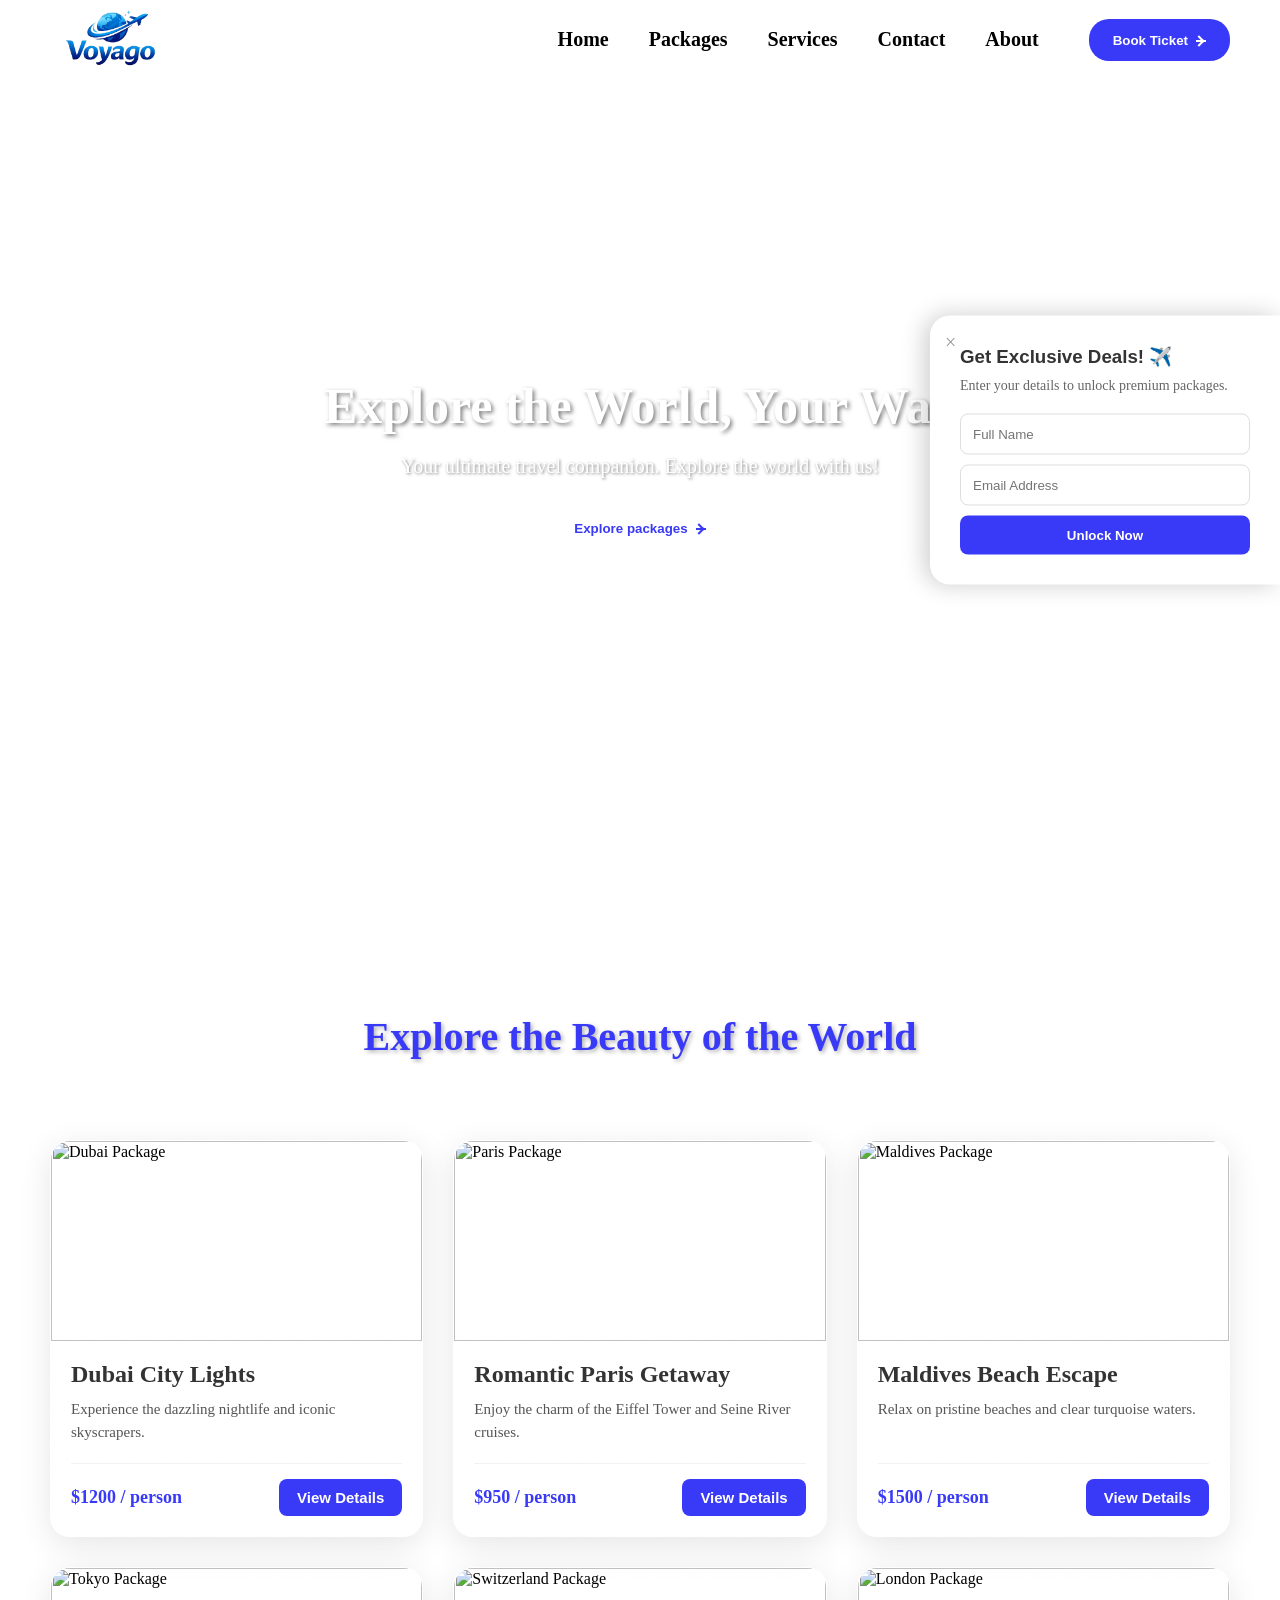
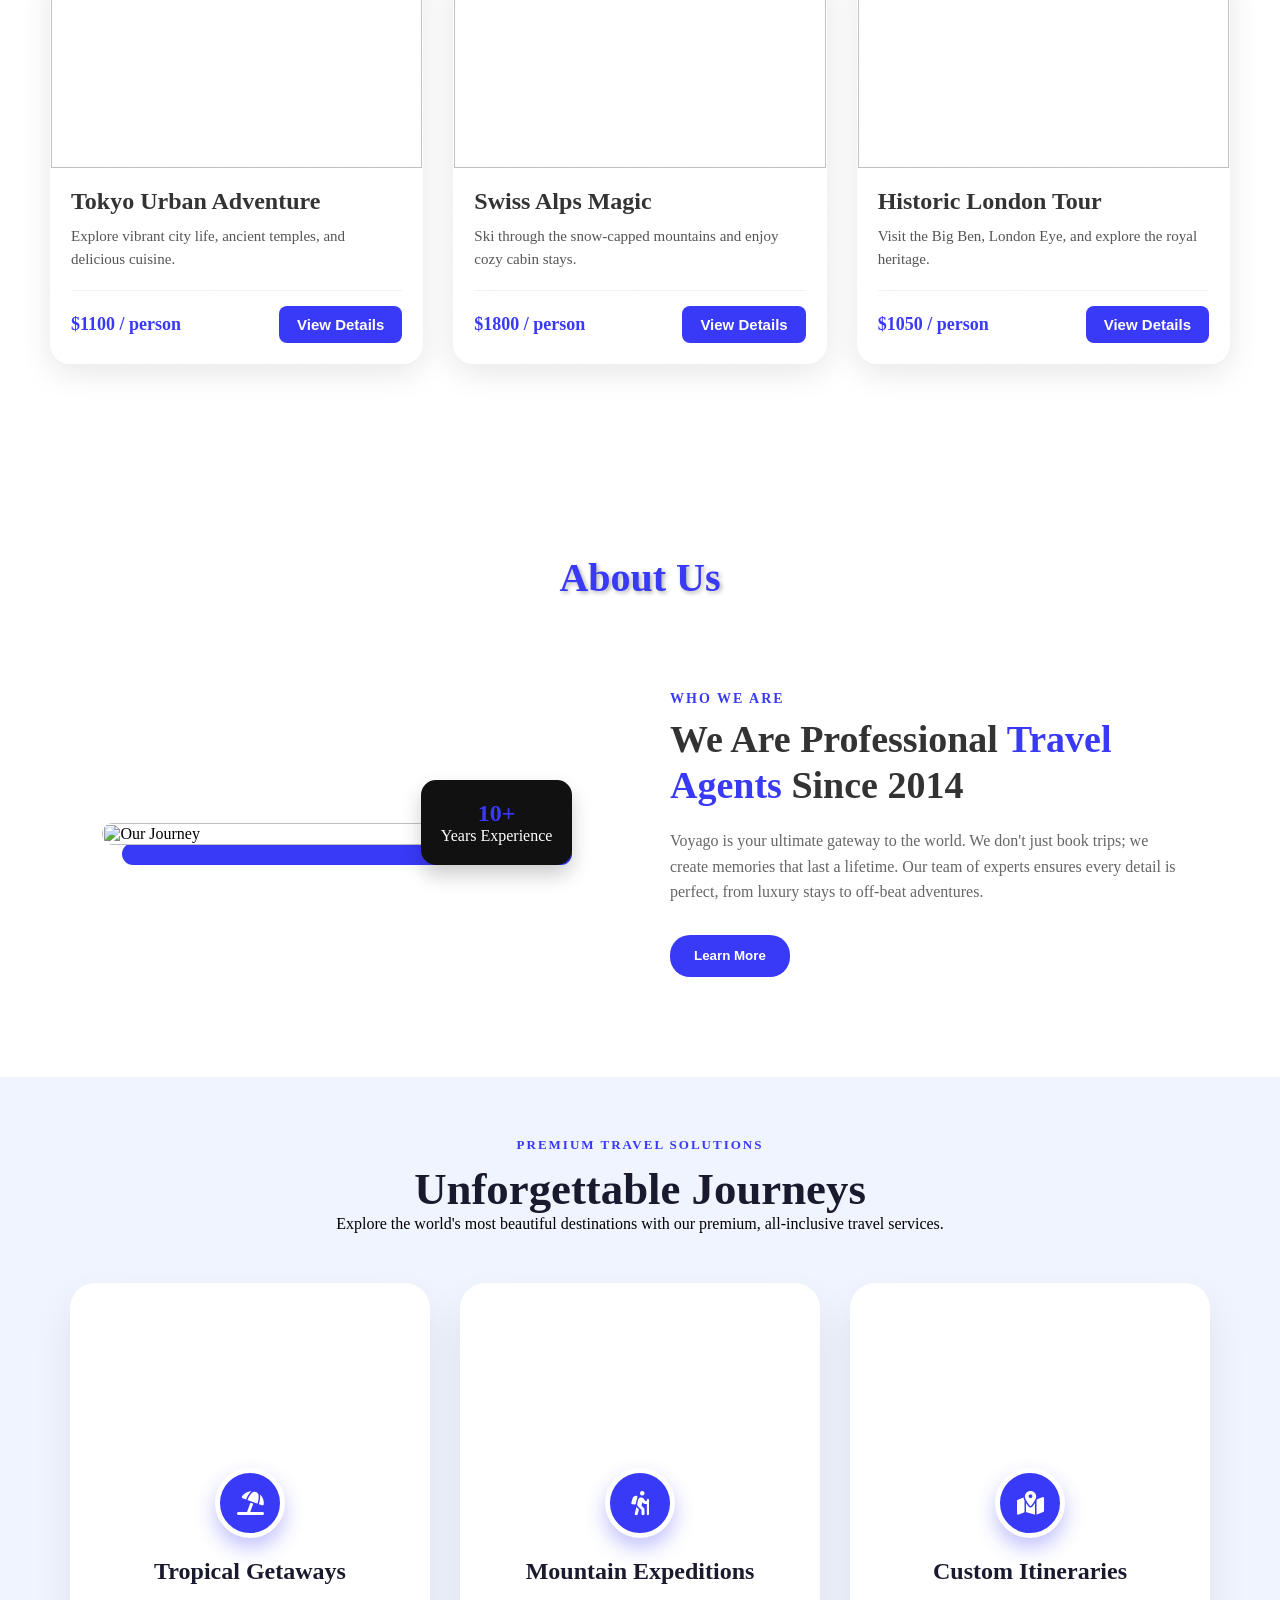
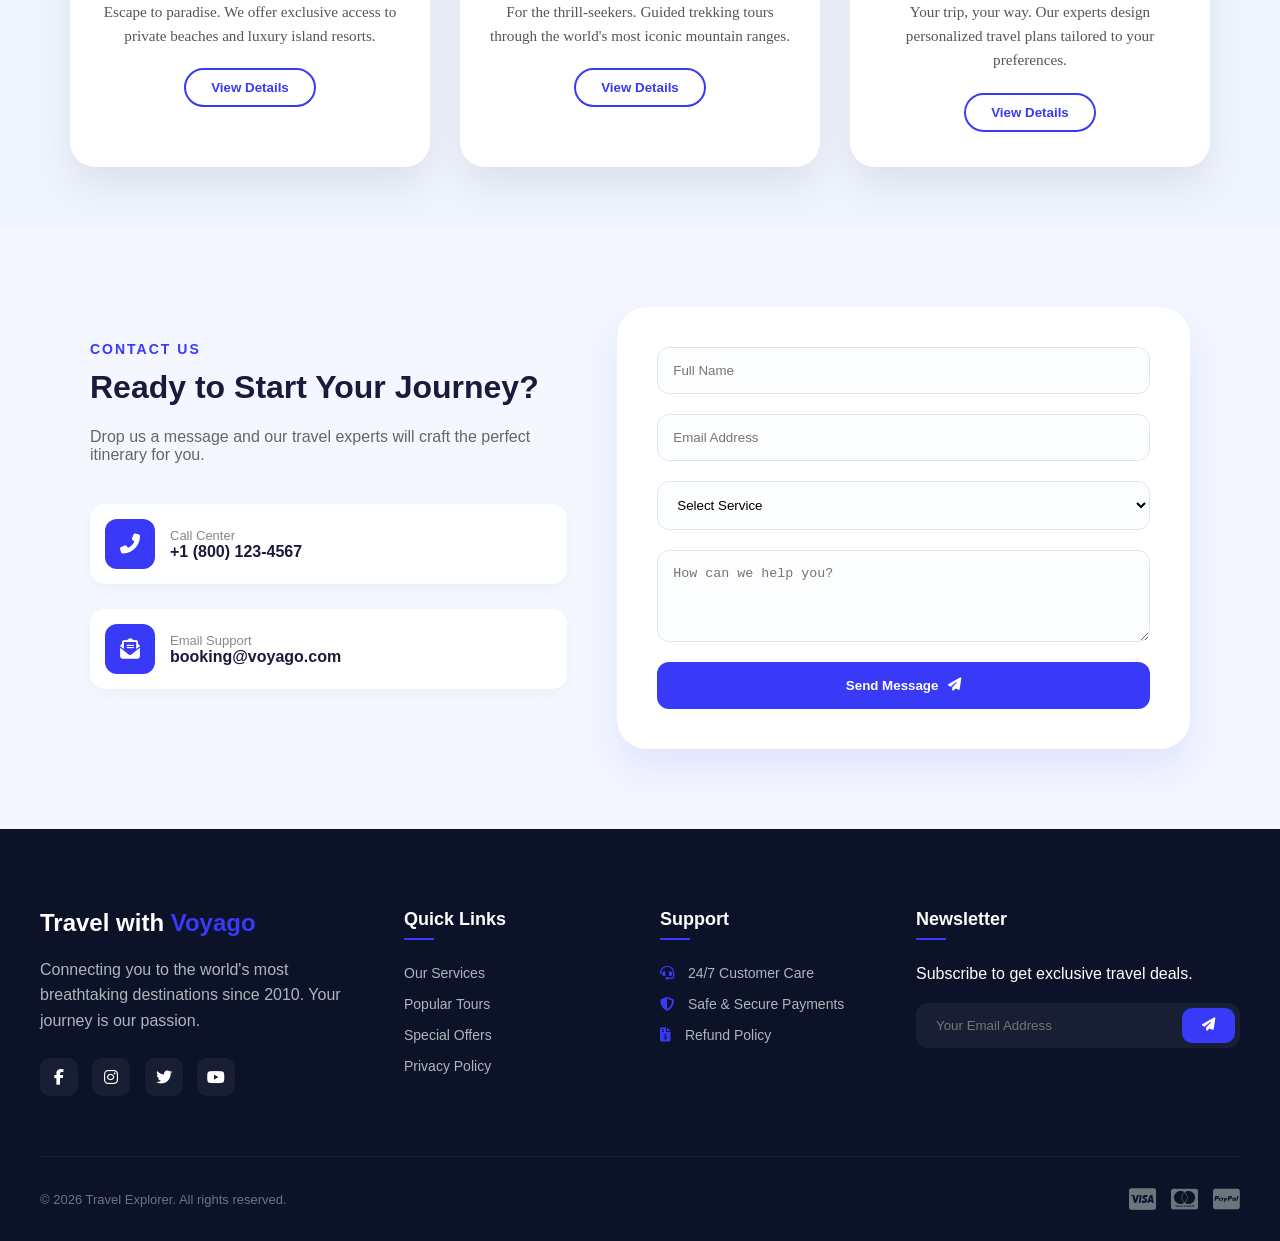
==== commit 367e2396: "Updated project files" ====
--- a/index.html
+++ b/index.html
@@ -328,10 +328,10 @@
                     Connecting you to the world's most breathtaking destinations since 2010. Your journey is our passion.
                 </p>
                 <div class="footer-v3-socials">
-                    <a href="#"><i class="fab fa-facebook-f"></i></a>
-                    <a href="#"><i class="fab fa-instagram"></i></a>
-                    <a href="#"><i class="fab fa-twitter"></i></a>
-                    <a href="#"><i class="fab fa-youtube"></i></a>
+                    <a href="https://www.facebook.com/"><i class="fab fa-facebook-f"></i></a>
+                    <a href="https://www.instagram.com/"><i class="fab fa-instagram"></i></a>
+                    <a href="https://twitter.com"><i class="fab fa-twitter"></i></a>
+                    <a href="https://www.youtube.com"><i class="fab fa-youtube"></i></a>
                 </div>
             </div>
 
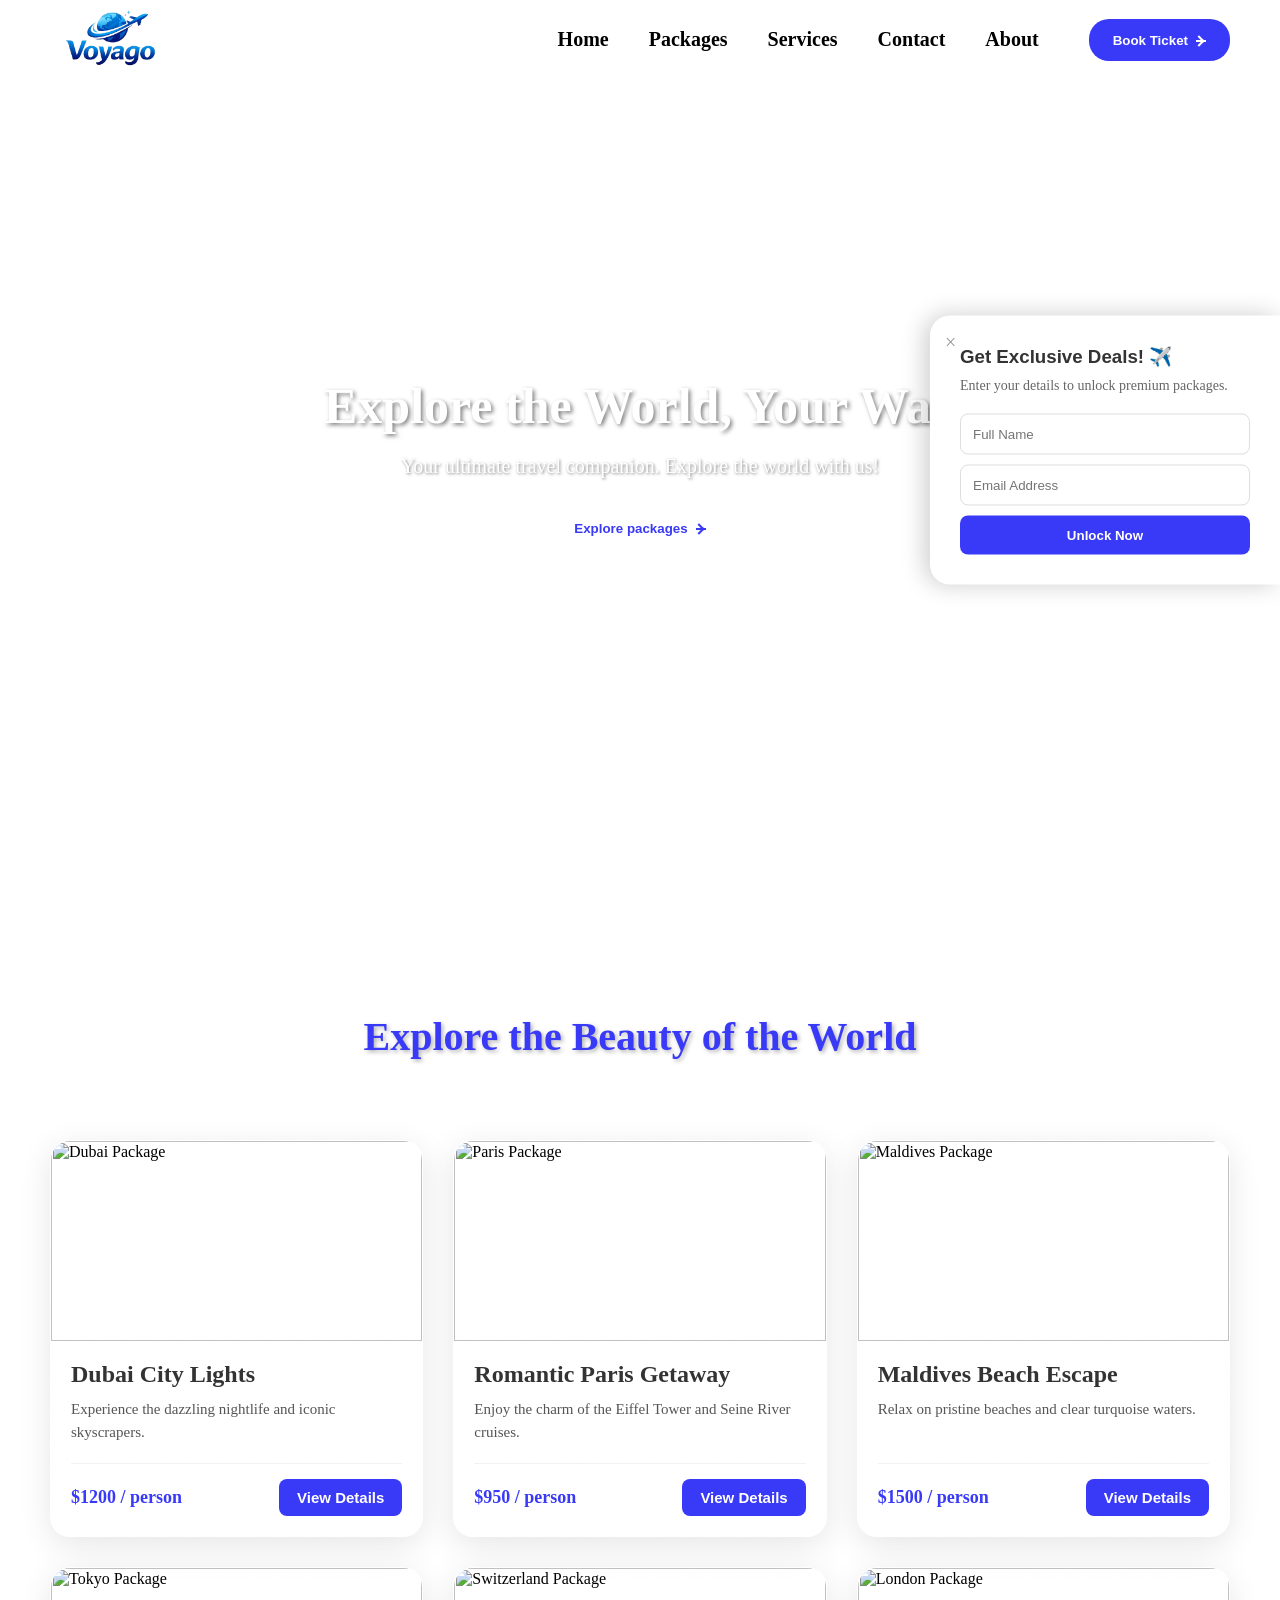
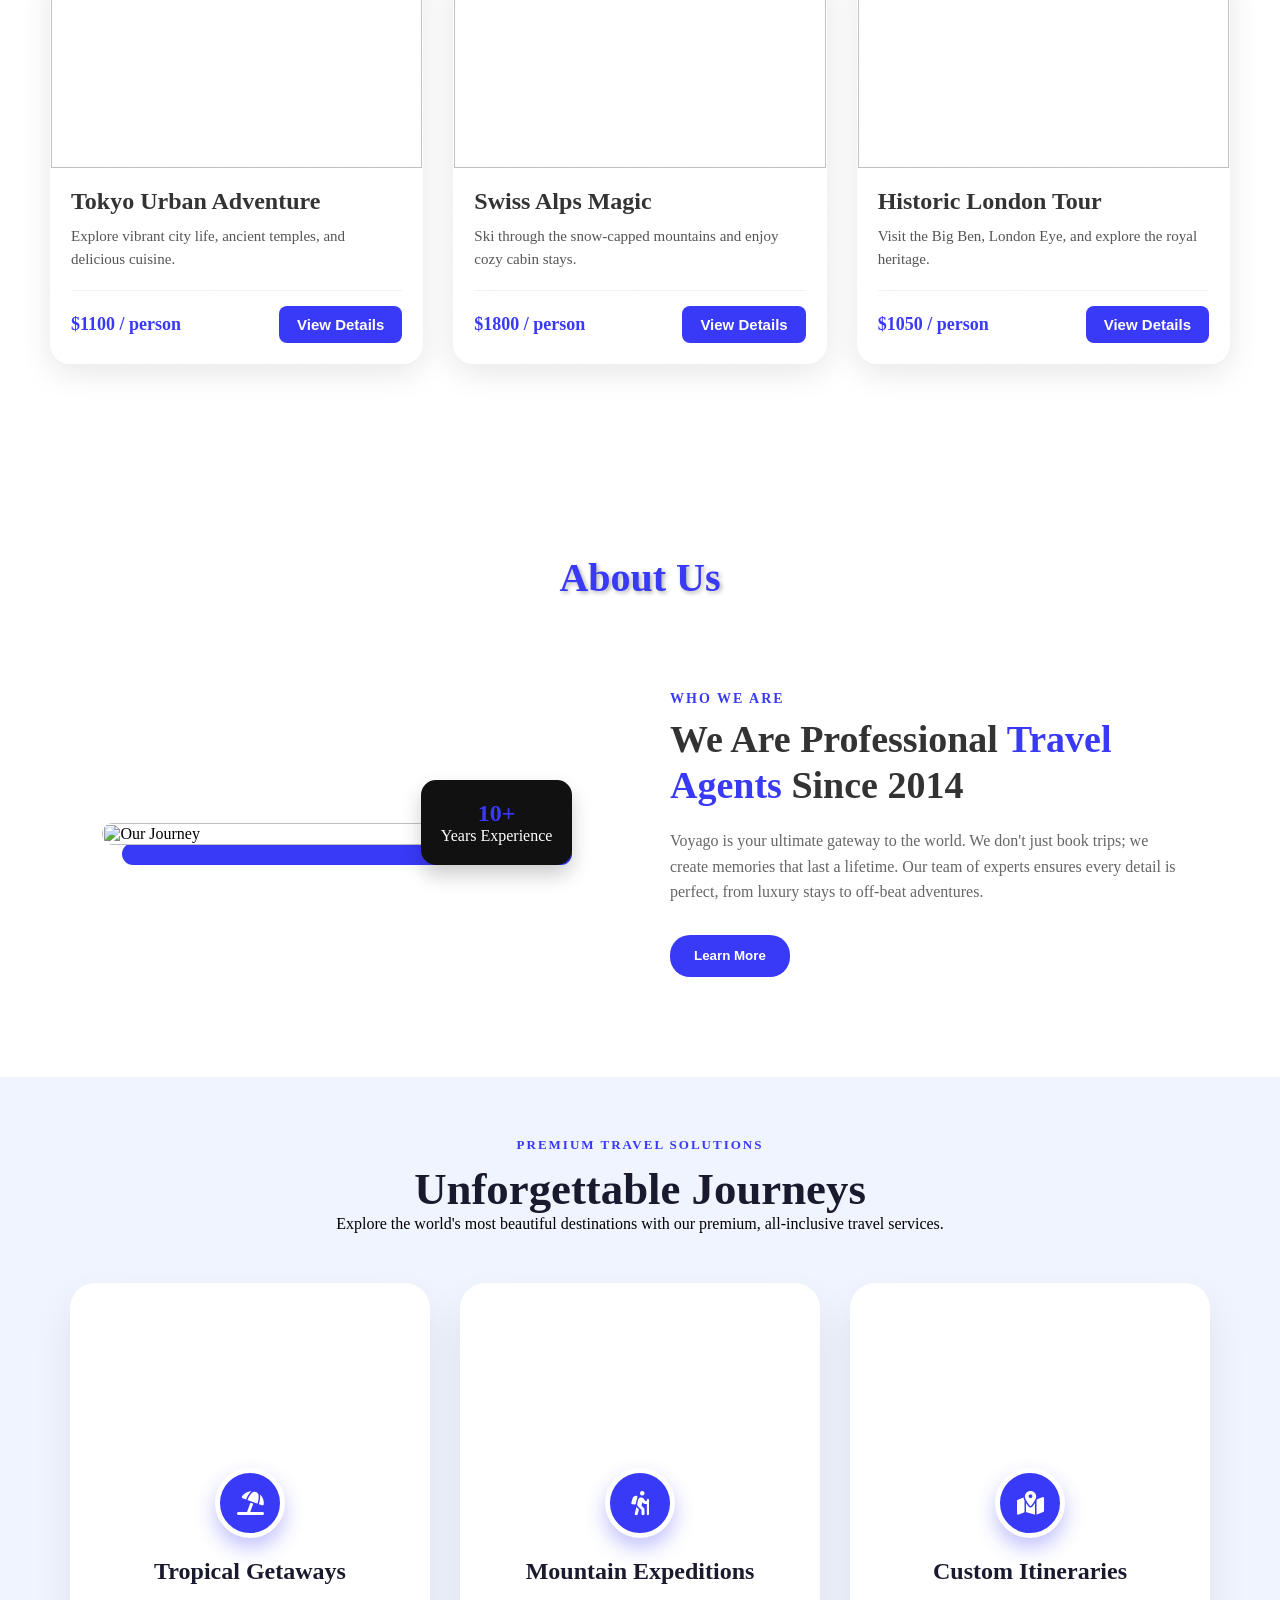
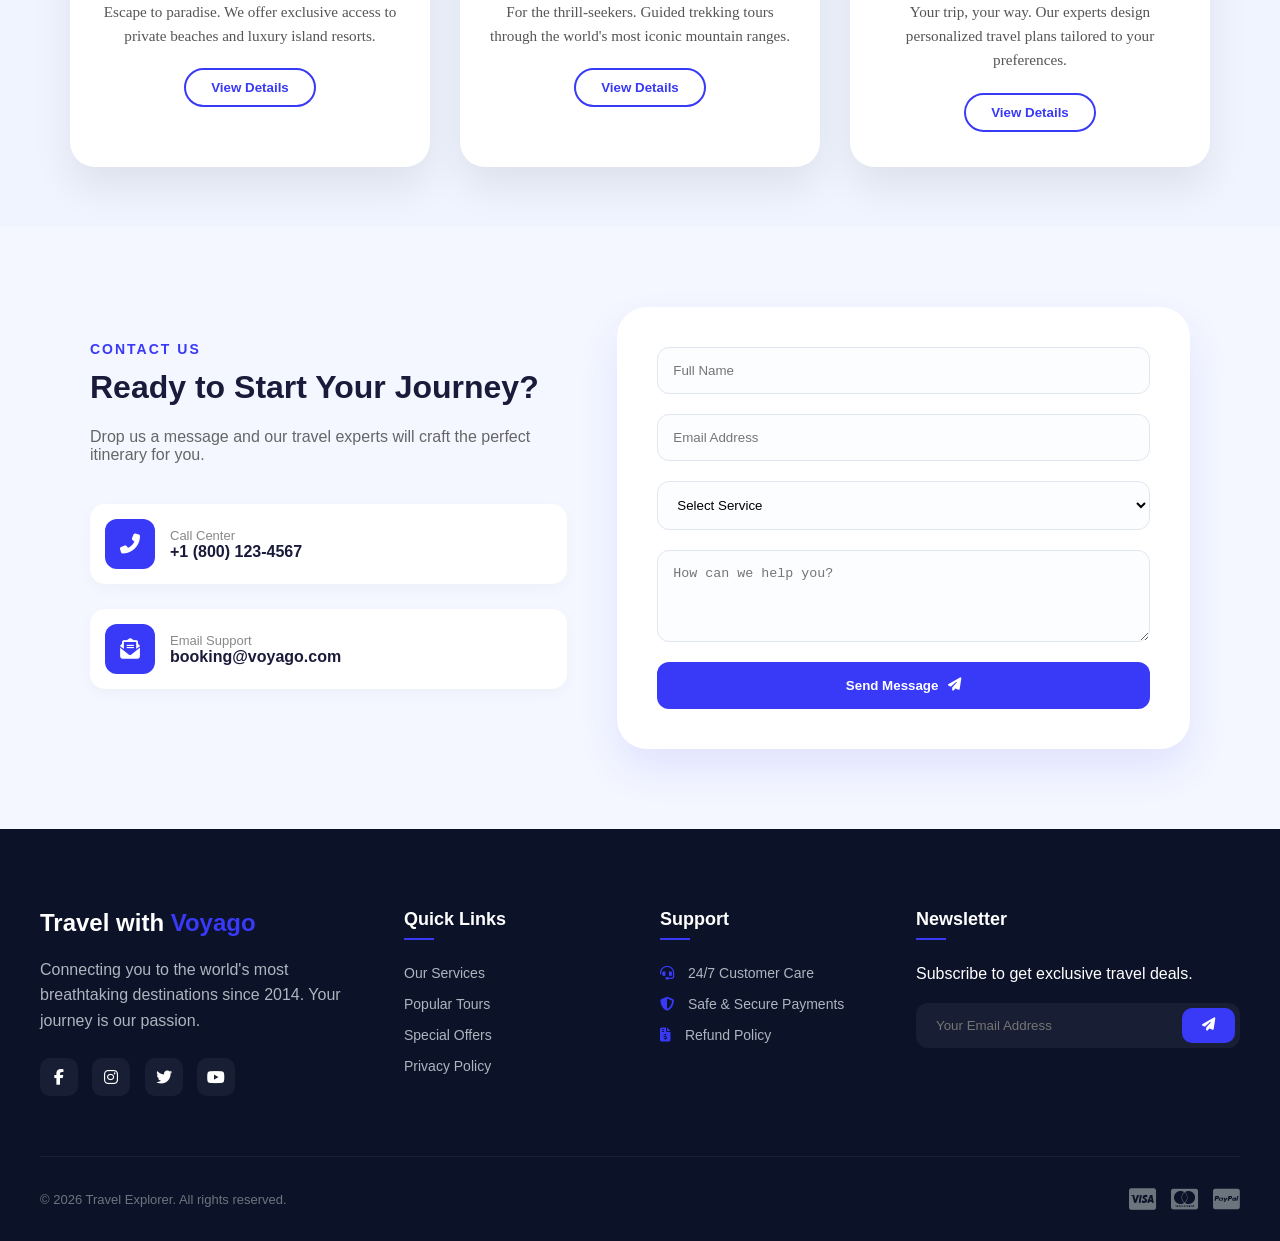
==== commit a58ef290: "Updated project files" ====
--- a/index.html
+++ b/index.html
@@ -325,7 +325,7 @@
             <div class="footer-v3-col footer-v3-about">
                 <h3 class="footer-v3-logo">Travel with <span>Voyago</span></h3>
                 <p class="footer-v3-desc">
-                    Connecting you to the world's most breathtaking destinations since 2010. Your journey is our passion.
+                    Connecting you to the world's most breathtaking destinations since 2014. Your journey is our passion.
                 </p>
                 <div class="footer-v3-socials">
                     <a href="https://www.facebook.com/"><i class="fab fa-facebook-f"></i></a>
